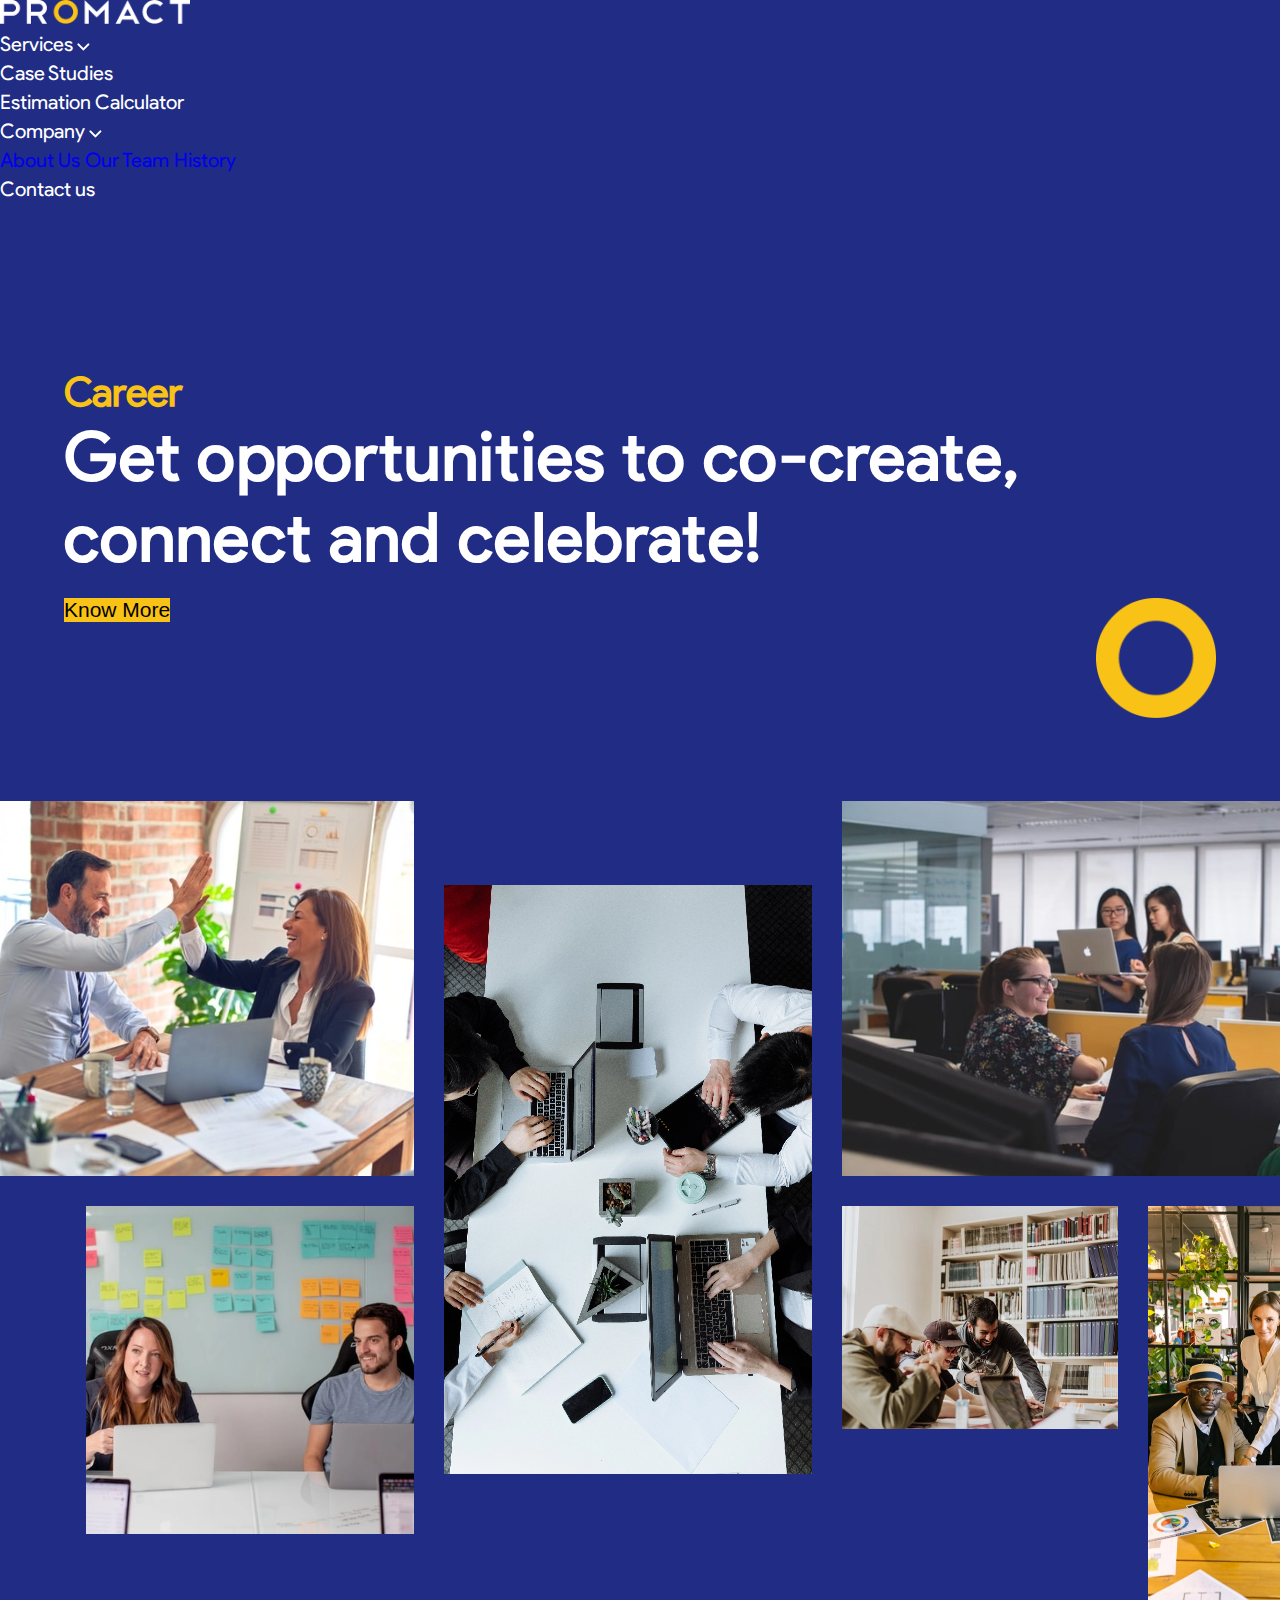
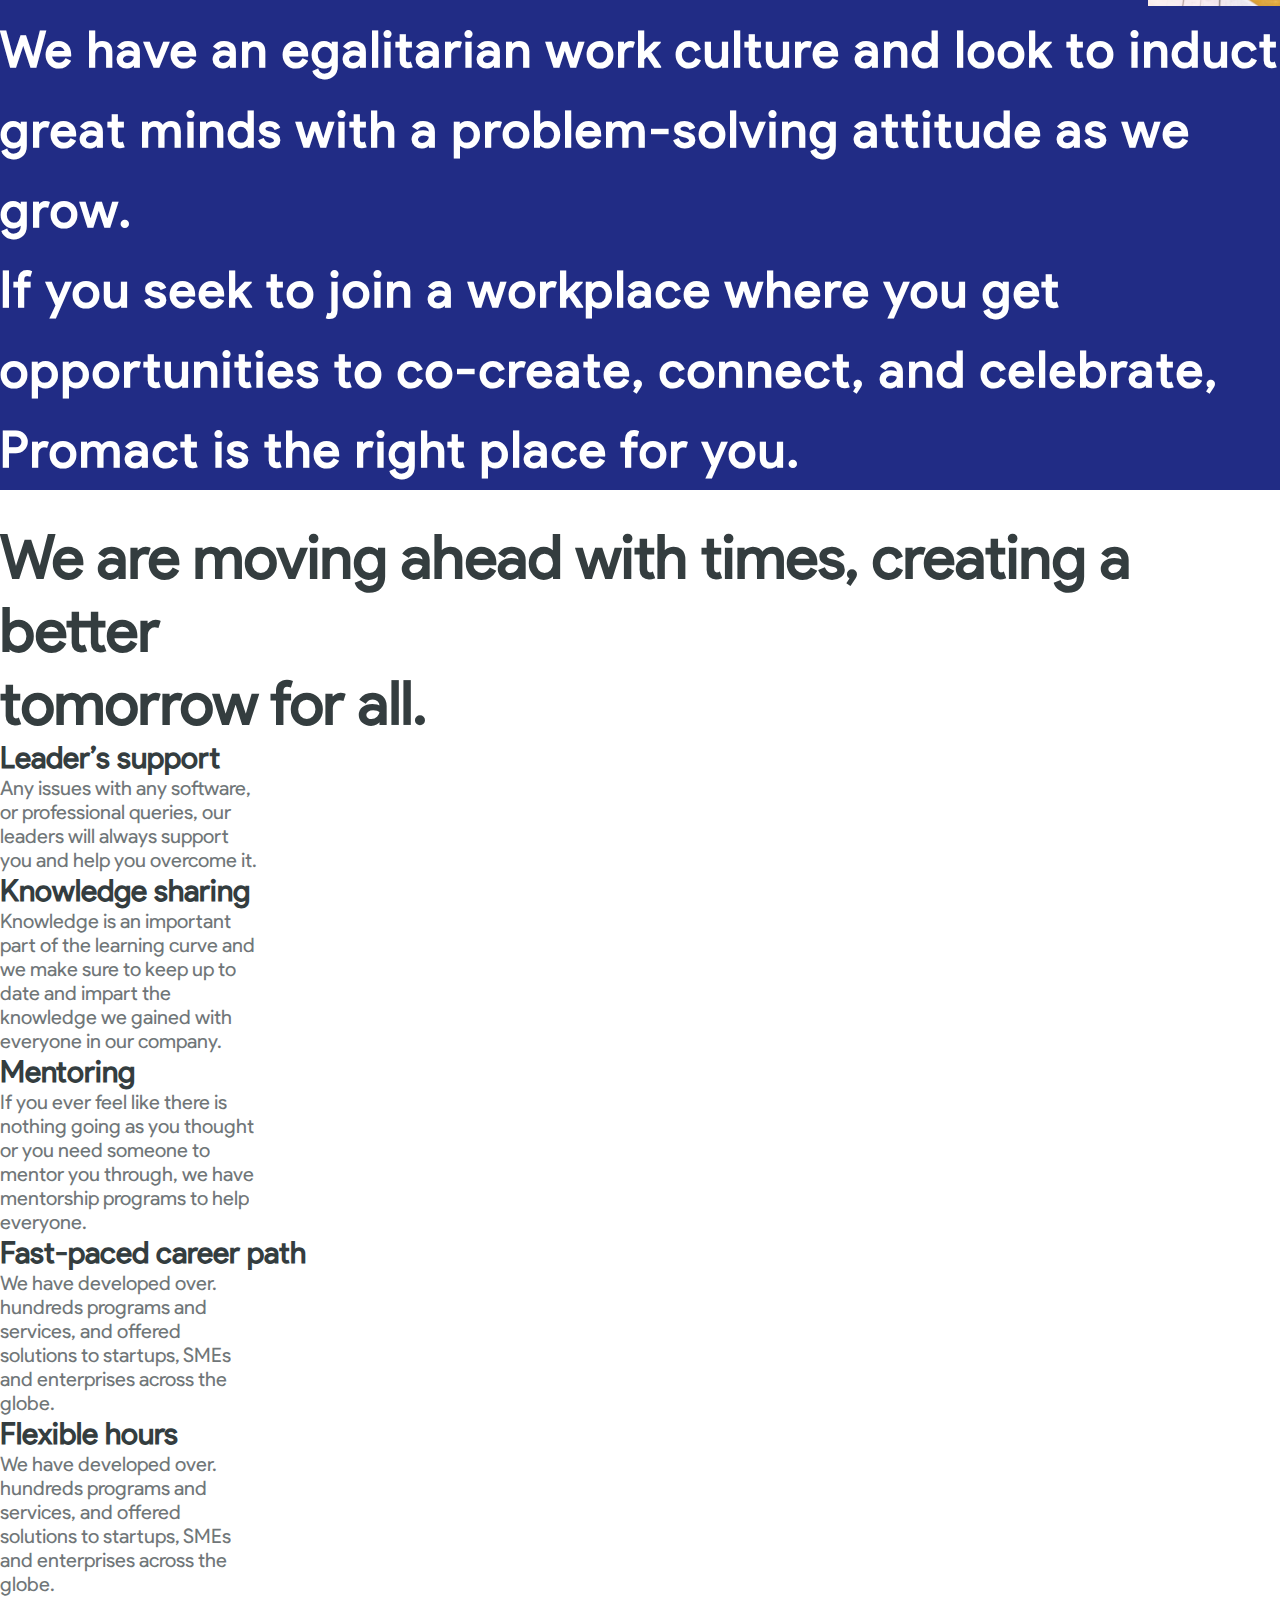
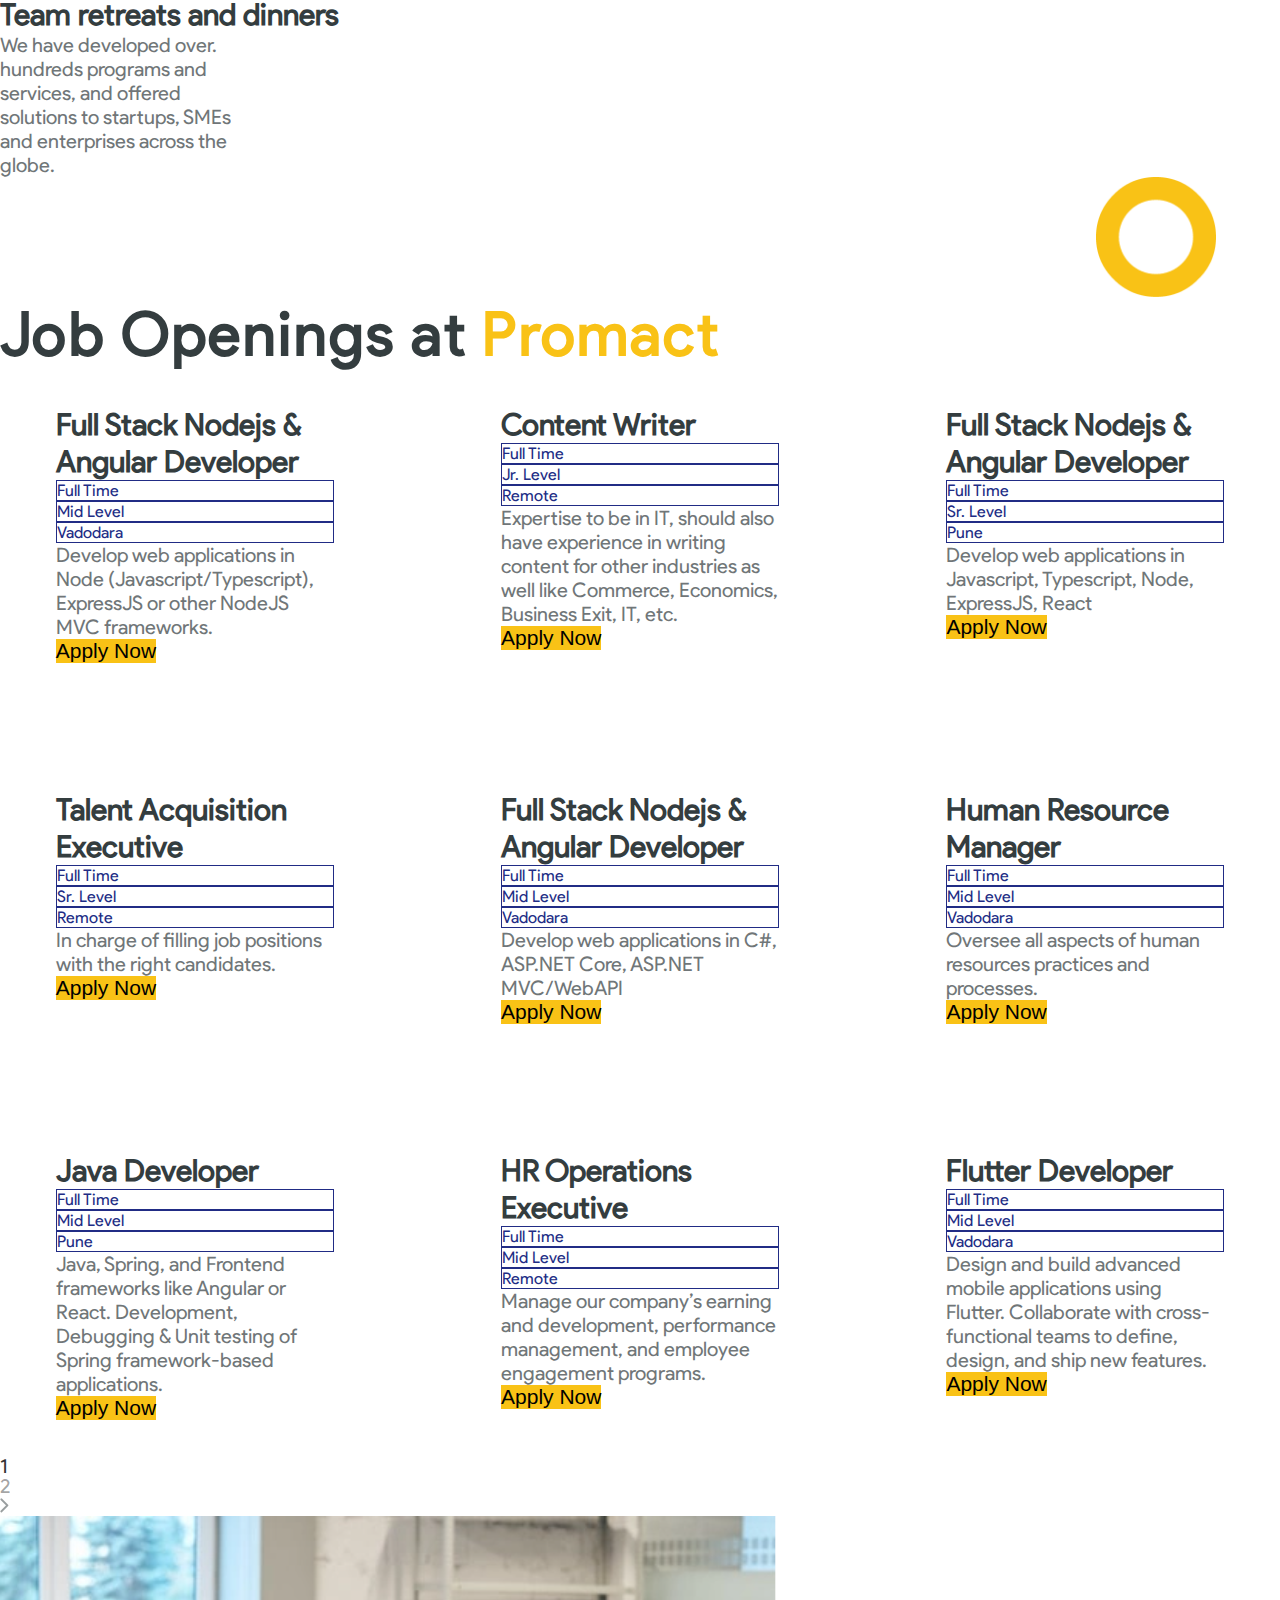
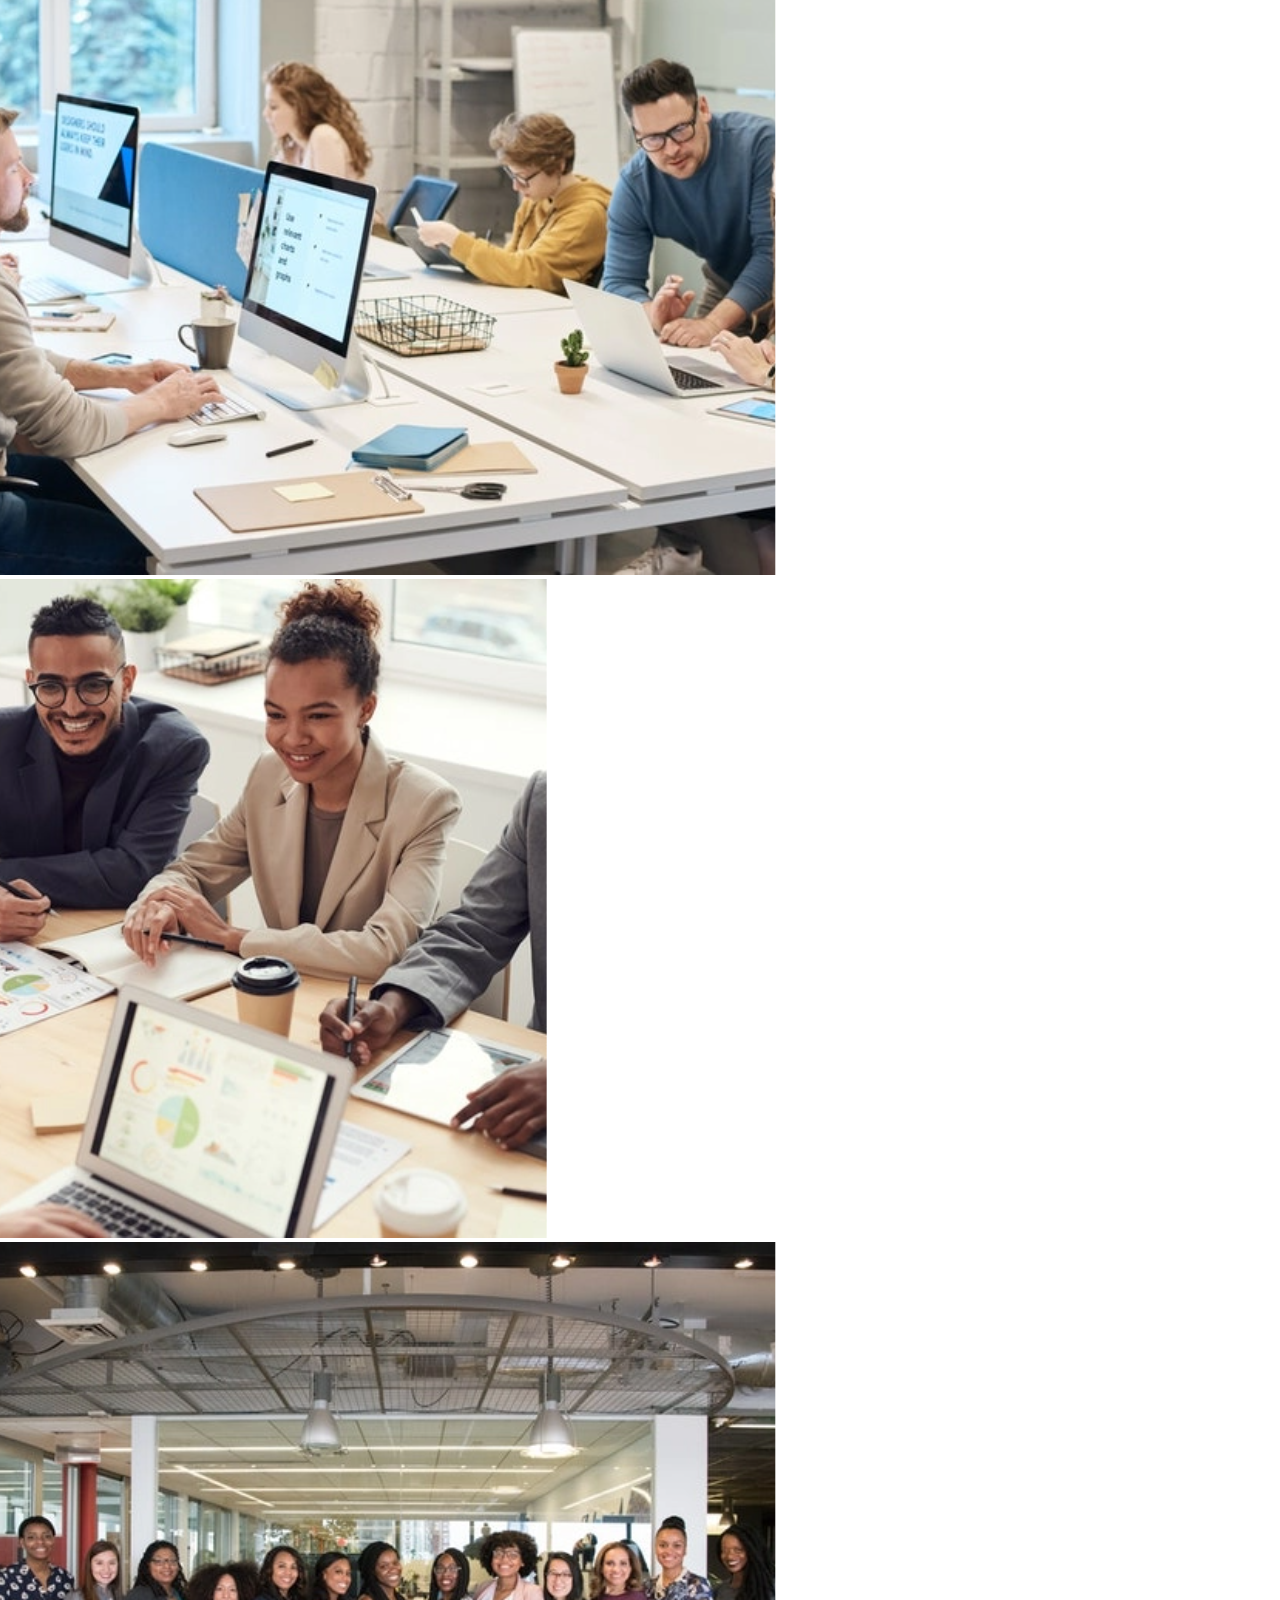
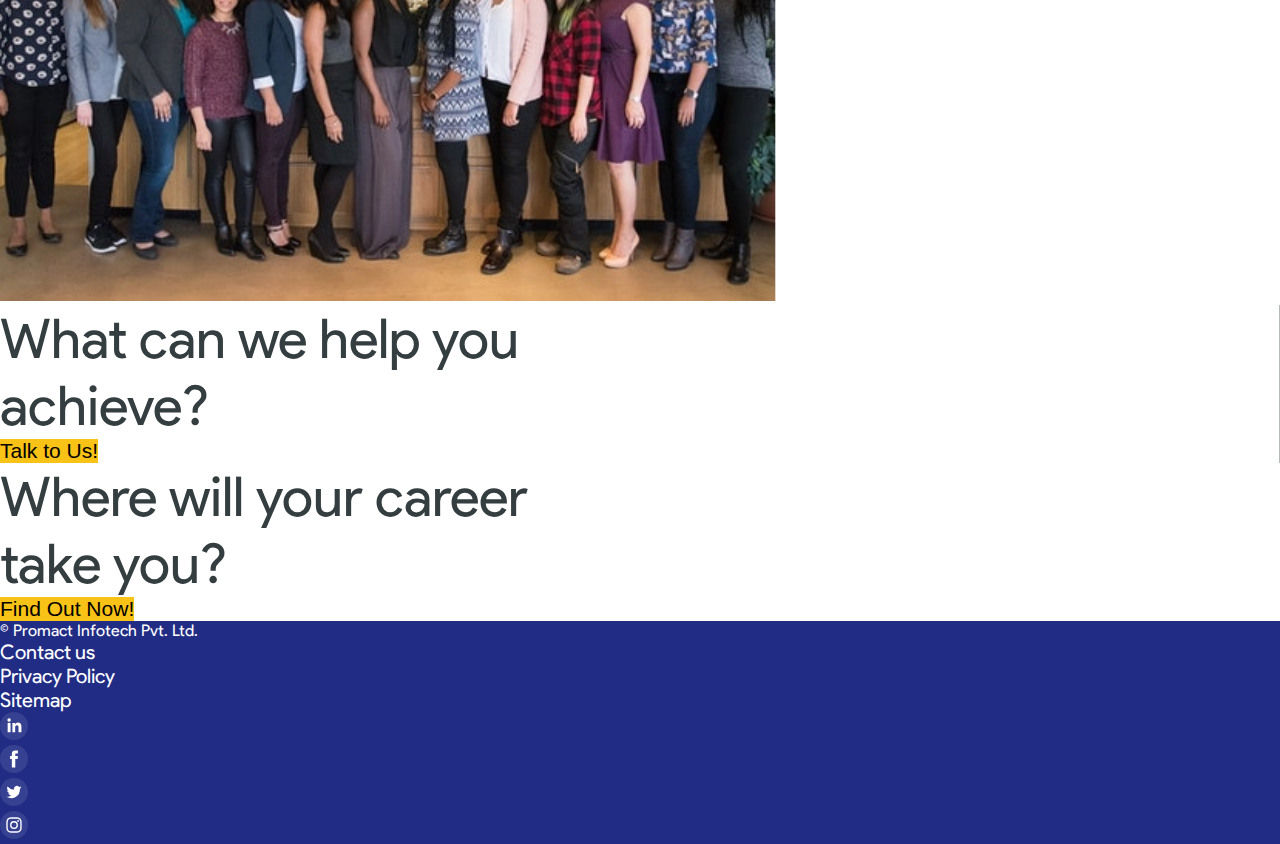
==== pages/career.html @ 47d68c3c "Redisigned With Bootstrap" ====
<!DOCTYPE html>
<html lang="en">
<head>
    <meta charset="UTF-8">
    <meta http-equiv="X-UA-Compatible" content="IE=edge">
    <meta name="viewport" content="width=device-width, initial-scale=1.0">
    <!-- Bootstrap CSS -->
    <link href="https://cdn.jsdelivr.net/npm/bootstrap@5.3.0-alpha1/dist/css/bootstrap.min.css" rel="stylesheet" integrity="sha384-GLhlTQ8iRABdZLl6O3oVMWSktQOp6b7In1Zl3/Jr59b6EGGoI1aFkw7cmDA6j6gD" crossorigin="anonymous">
    <link rel="stylesheet" href="../css/general.css">
    <link rel="stylesheet" href="../css/career.css">
    <link rel="stylesheet" href="../css/nav.css">
    <link rel="stylesheet" href="../css/spacer.css">
    <link rel="stylesheet" href="../css/circleBackgroundTransparent.css">
    <link rel="stylesheet" href="../css/footer.css">
    <title>Career</title>
</head>
<body>
    <!-- Hero Start --> 
    <div class="container-fluid container_header px-0 mx-0">
        <div class="container-fluid container_header_overlay px-0 mx-0">
            <!-- Nav start --> 
            <!-- Header Start --> 
            <header class="container-fluid px-xl-4 px-lg-2 position-relative">
                <nav class="navbar navbar-expand-xl navbar-dark">
                    <div class="container-fluid px-xl-5 px-lg-3 py-4 mx-xl-3 mx-lg-1 my-2">
                        <a class="navbar-brand" href="../index.html">
                            <img id="imgLogo" class="header_logo left px-2" src="../img/MainLogo/mainLogo.png">
                        </a>
                        <button class="navbar-toggler" type="button" data-toggle="collapse" data-target="#navbarNav" aria-controls="navbarNav" aria-expanded="false" aria-label="Toggle navigation">
                            <span class="navbar-toggler-icon"></span>
                        </button>
                        <div class="collapse navbar-collapse" id="navbarNav">
                            <ul class="navbar-nav mx-auto my-ul-class ml-auto">
                                <li class="nav-item dropdown position-relative">
                                    <a class="nav-link link-services" href="#" id="navbarDropdown-services">
                                        Services 
                                        <img id="imgDropDownServices" src="../img/Control/downArrowWhite.png">
                                    </a>                            
                                </li>
                                <li class="nav-item mx-xl-4 mx-lg-0 mx-md-0 mx-sm-0">
                                    <a class="nav-link" href="./case_study.html">Case Studies</a>
                                </li>
                                <li class="nav-item">
                                    <a class="nav-link" href="#">Estimation Calculator</a>
                                </li>
                            </ul>
                            <ul class="navbar-nav ml-auto px-xl-4 px-lg-0 px-md-0">
                                <li class="nav-item mx-xl-3 mx-lg-2 me-xl-4 me-lg-0 me-md-0 me-sm-2">
                                    <a class="nav-link link-company" href="#" id="navbarDropdown-company">
                                        Company 
                                        <img id="imgDropDownCompany" src="../img/Control/downArrowWhite.png">
                                    </a>
                                    <div class="dropdown-menu w-100" aria-labelledby="navbarDropdownCompany">
                                        <a class="dropdown-item" href="#">About Us</a>
                                        <a class="dropdown-item" href="#">Our Team</a>
                                        <a class="dropdown-item" href="#">History</a>
                                    </div>
                                </li>
                                <li>
                                    <a class="nav-link" href="./contact.html">Contact us</a>
                                </li>
                            </ul>
                        </div>
                    </div>
                </nav>
            </header>
            <!-- Header End --> 

            <!-- DropDown Services Start --> 
            <div class="dropdown-services container-fluid px-xl-3 px-lg-0 m-0 py-0 position-absolute" id="dropdown-services">
                <div class="row px-xl-5 px-lg-0">
                    <div class="col-12 col-md-3 py-4 px-md-5">
                        <h1 class="fs-3">Services</h1>
                        <p class="fs-5 mb-4">Accelerate your vision with technologies that are both agile and cutting-edge.</p>
                        <a class="fs-5" href="./services.html">View all Services</a>
                    </div>
                    <div class="col-12 col-md-4 py-4 px-md-5">
                        <ul class="list-unstyled">
                            <li class="mb-3">
                                <p class="px-4 fs-4 mb-lg-5 mb-md-2">Product Engineering</p>
                            </li>
                            <li class="mb-3">
                                <p class="px-4 fs-4 mb-lg-5 mb-md-2">Digital Commerce Solutions</p>
                            </li>
                            <li class="mb-3">
                                <p class="px-4 fs-4 mb-lg-5 mb-md-2">Application Managed Services</p>
                            </li>
                            <li class="mb-3">
                                <p class="px-4 fs-4 mb-lg-5 mb-md-2">Transformation &amp; Modernization</p>
                            </li>
                            <li class="mb-3">                        
                                <p class="px-4 fs-4 mb-lg-5 mb-md-2">Application Management &amp; Development</p>
                            </li>
                        </ul>
                    </div>
                    <div class="col-12 col-md-3 py-4 px-md-5">
                        <ul class="list-unstyled">
                            <li class="mb-3">
                                <p class="px-4 fs-4 mb-lg-5 mb-md-2">Agile</p>
                            </li>
                            <li class="mb-3">
                                <p class="px-4 fs-4 mb-lg-5 mb-md-2">DevOps</p>
                            </li>
                            <li class="mb-3">
                                <p class="px-4 fs-4 mb-lg-5 mb-md-2">API Management</p>
                            </li>
                            <li class="mb-3">
                                <p class="px-4 fs-4 mb-lg-5 mb-md-2">Mobility Solutions</p>
                            </li>
                            <li class="mb-3">
                                <p class="px-4 fs-4 mb-lg-5 mb-md-2">AI, Data &amp; Analytics</p>
                            </li>
                        </ul>
                    </div>
                    <div class="col-12 col-md-2 py-4 px-md-5">
                        <ul class="list-unstyled">
                            <li class="mb-3">
                                <p class="px-4 fs-4 mb-lg-5 mb-md-2">ERP</p>
                            </li>
                            <li class="mb-3">
                                <p class="px-4 fs-4 mb-lg-5 mb-md-2">CRM</p>
                            </li>
                            <li class="mb-3">
                                <p class="px-4 fs-4 mb-lg-5 mb-md-2">Cloud</p>
                            </li>
                            <li class="mb-3">
                                <p class="px-4 fs-4 mb-lg-5 mb-md-2">Design</p>
                            </li>
                        </ul>
                    </div>
                </div>
            </div>
            <!-- DropDown Services End --> 

            <!-- DropDown Company Start --> 
            <div class="dropdown-company container-fluid px-xl-3 px-lg-0 m-0 py-0 position-absolute" id="dropdown-company">
                <div class="row px-xl-5 px-lg-0">
                    <div class="col-12 col-md-3 py-4 px-md-5">
                        <ul class="list-unstyled">
                            <li>
                                <p class="px-2 fs-4 mb-lg-2 mb-md-2">About us</p>
                            </li>
                        </ul>
                        <p class="fs-5 mb-4">
                            Our belief is in providing solutions, with a great work environment. Discover more about us.
                        </p>
                        <a class="fs-5">About Us</a>
                    </div>
                    <div class="col-12 col-md-3 py-4 px-md-5">
                        <ul class="list-unstyled">
                            <li>
                                <p class="px-2 fs-4 mb-lg-2 mb-md-2">Careers</p>
                            </li>
                        </ul>
                        <p class="fs-5 mb-4">
                            Accelerate your career with us. Find about all the exciting opportunities you can get!
                        </p>
                        <a href="./career.html" class="fs-5">View Careers</a>
                    </div>
                    <div class="col-12 col-md-3 py-4 px-md-5">
                        <ul class="list-unstyled">
                            <li>
                                <p class="px-2 fs-4 mb-lg-2 mb-md-2">Life@Promact</p>
                            </li>
                        </ul>
                        <p class="fs-5 mb-4">
                            Apart from work, we also enjoy the life we have at Promact. Discover more with us.
                        </p>
                        <a class="fs-5">Check us out</a>
                    </div>
                    <div class="col-12 col-md-3 py-4 px-md-5">
                        <ul class="list-unstyled">
                            <li>
                                <p class="px-2 fs-4 mb-lg-2 mb-md-2">Partnership</p>
                            </li>
                        </ul>
                        <p class="fs-5 mb-4">
                            Partner with us and let us handle everything from scratch.
                        </p>
                        <a class="fs-5">Partner with us</a>
                    </div>
                </div>
            </div>
            <!-- DropDown Company End --> 
            <!-- Nav End --> 

            <!-- Hero Content Start --> 
            <div class="container_layout_content d-flex justify-content-center align-items-center pb-5">
                <div class="layout_content_text px-2">
                    <span>Career</span>
                    <h1 class="layout_text_h1 text-xxl pt-5">Get opportunities to co-create, connect and celebrate!</h1>
                    <!-- Container Circle Start -->
                    <div class="container-fluid container_small_circle background_circle">
                        <button class="btn btn-sm my-4 rounded-5 px-4 py-1">Know More</button>
                        <img src="../img/Bubble/BigCirclex2.png">
                    </div>
                    <!-- Container Circle End-->
                </div>
            </div>
        </div>
        <!-- Hero Content End --> 
    </div>
    <!-- Hero End --> 

    <!-- Section Colage IMG Start --> 
    <div class="container-fluid collage p-0 m-0">
        <img class="img-fluid w-100 p-0 m-0" src="../img/Gallery/Group 485.png">
    </div>
    <!-- Section Colage IMG End --> 

    <!-- Spacer Start-->
    <section class="container-fluid spacer p-5">
        <div class="row justify-content-center pt-5">
            <div class="col-10 pt-3 px-5">
                <h2 class="display-5 display-md-4">
                    We have an egalitarian work culture and look to induct <br> 
                    great minds with a problem-solving attitude as we grow. <br>
                    If you seek to join a workplace where you get <br>
                    opportunities to co-create, connect, and celebrate, <br>
                    Promact is the right place for you.
                </h2>
            </div>
        </div>
    </section>
    <!-- Spacer End-->

    <!-- Section Features Start -->
    <div class="container-fluid">
        <div class="row justify-content-center text-center">
            <div class="col-md-12 features-content p-lg-4 p-md-0 mt-5 text-center">
                <h1 class="mt-5">We are moving ahead with times, creating a better</h1>
                <h1 class="mb-5 pb-3">tomorrow for all.</h1>
                <section class="row justify-content-center text-lg-start text-md-start text-sm-center">
                    <article class="col-md-3 m-4">
                        <h2 class= "mb-4">Leader’s support</h2>
                        <p class= "m-0 p-0">Any issues with any software,</p>
                        <p class= "m-0 p-0">or professional queries, our</p>
                        <p class= "m-0 p-0">leaders will always support</p>
                        <p class= "m-0 p-0">you and help you overcome it.</p>
                    </article>
                    <article class="col-md-3 m-4">
                        <h2 class= "mb-4">Knowledge sharing</h2>
                        <p class= "m-0 p-0">Knowledge is an important</p>
                        <p class= "m-0 p-0">part of the learning curve and</p>
                        <p class= "m-0 p-0">we make sure to keep up to</p>
                        <p class= "m-0 p-0">date and impart the</p>
                        <p class= "m-0 p-0">knowledge we gained with</p>
                        <p class= "m-0 p-0">everyone in our company.</p>
                    </article>
                    <article class="col-md-3 m-4">
                        <h2 class= "mb-4">Mentoring</h2>
                        <p class= "m-0 p-0">If you ever feel like there is</p>
                        <p class= "m-0 p-0">nothing going as you thought</p>
                        <p class= "m-0 p-0">or you need someone to</p>
                        <p class= "m-0 p-0">mentor you through, we have</p>
                        <p class= "m-0 p-0">mentorship programs to help</p>
                        <p class= "m-0 p-0">everyone.</p>
                    </article>
                    <article class="col-md-3 m-4">
                        <h2 class= "mb-4">Fast-paced career path</h2>
                        <p class= "m-0 p-0">We have developed over.</p>
                        <p class= "m-0 p-0">hundreds programs and</p>
                        <p class= "m-0 p-0">services, and offered</p>
                        <p class= "m-0 p-0">solutions to startups, SMEs</p>
                        <p class= "m-0 p-0">and enterprises across the</p>
                        <p class= "m-0 p-0">globe.</p>
                    </article>
                    <article class="col-md-3 m-4">
                        <h2 class= "mb-4">Flexible hours</h2>
                        <p class=" m-0 p-0">We have developed over.</p>
                        <p class= "m-0 p-0">hundreds programs and</p>
                        <p class= "m-0 p-0">services, and offered</p>
                        <p class= "m-0 p-0">solutions to startups, SMEs</p>
                        <p class= "m-0 p-0">and enterprises across the</p>
                        <p class= "m-0 p-0">globe.</p>
                    </article>
                    <article class="col-md-3 m-4">
                        <h2 class= "mb-4">Team retreats and dinners</h2>
                        <p class= "m-0 p-0">We have developed over.</p>
                        <p class= "m-0 p-0">hundreds programs and</p>
                        <p class= "m-0 p-0">services, and offered</p>
                        <p class= "m-0 p-0">solutions to startups, SMEs</p>
                        <p class= "m-0 p-0">and enterprises across the</p>
                        <p class= "m-0 p-0">globe.</p>
                    </article>
                </section>
            </div>
        </div>
    </div>
    <!-- Section Features End -->

    <!-- Container Circle Start -->
    <div class="d-flex justify-content-center align-items-center pb-0 px-4">
        <div class="layout_content_text px-2">
            <div class="container-fluid container_small_circle background_circle">
                <img src="../img/Bubble/BigCirclex2.png">
            </div>
        </div>
    </div>

    <!-- Container Circle End -->

    <!-- Section Job Openings Start -->
    <div class="jobs-content continaer-fluid">
        <h1 class="mt-5 text-center">Job Openings at <span>Promact</span></h1>
        <section class="career_card section_card_jobs mt-3">
            <!-- Card Job -->  
            <article class="item_job article_job">
                <div class="card-content-job">
                    <div class="text-start">
                        <h2 class="mb-4">Full Stack Nodejs & Angular Developer</h2>
                        <ul class="d-flex justify-content-evenly mx-0 px-3 pb-3">
                            <li class="rounded-5 me-3 px-2 text-center">Full Time</li>
                            <li class="rounded-5 me-3 px-2 text-center">Mid Level</li>
                            <li class="rounded-5 me-3 px-2 text-center">Vadodara</li>
                        </ul>
                        <p>
                            Develop web applications in Node (Javascript/Typescript), ExpressJS or other NodeJS MVC frameworks.
                        </p>
                        <button class="btn btn-sm my-4 rounded-5 px-4">Apply Now</button>
                    </div>
                </div>
            </article>
            <!-- Card Job -->  
            <article class="item_job article_job">
                <div class="card-content-job">
                    <div class="text-start">
                        <h2 class="mb-4">Content Writer</h2>
                        <ul class="d-flex justify-content-evenly mx-0 px-3 pb-3">
                            <li class="rounded-5 me-3 px-2 text-center">Full Time</li>
                            <li class="rounded-5 me-3 px-2 text-center">Jr. Level</li>
                            <li class="rounded-5 me-3 px-2 text-center">Remote</li>
                        </ul>
                        <p>
                            Expertise to be in IT, should also have experience in writing content for other industries as well like Commerce, Economics, Business Exit, IT, etc.
                        </p>
                        <button class="btn btn-sm my-4 rounded-5 px-4">Apply Now</button>
                    </div>
                </div>
            </article>
            <!-- Card Job -->  
            <article class="item_job article_job">
                <div class="card-content-job">
                    <div class="text-start">
                        <h2 class="mb-4">Full Stack Nodejs & Angular Developer</h2>
                        <ul class="d-flex justify-content-evenly mx-0 px-3 pb-3">
                            <li class="rounded-5 me-3 px-2 text-center">Full Time</li>
                            <li class="rounded-5 me-3 px-2 text-center">Sr. Level</li>
                            <li class="rounded-5 me-3 px-2 text-center">Pune</li>
                        </ul>
                        <p>
                            Develop web applications in Javascript, Typescript, Node, ExpressJS, React
                        </p>
                        <button class="btn btn-sm my-4 rounded-5 px-4">Apply Now</button>
                    </div>
                </div>
            </article>
            <!-- Card Job -->  
            <article class="item_job article_job">
                <div class="card-content-job">
                    <div class="text-start">
                        <h2 class="mb-4">Talent Acquisition Executive</h2>
                        <ul class="d-flex justify-content-evenly mx-0 px-3 pb-3">
                            <li class="rounded-5 me-3 px-2 text-center">Full Time</li>
                            <li class="rounded-5 me-3 px-2 text-center">Sr. Level</li>
                            <li class="rounded-5 me-3 px-2 text-center">Remote</li>
                        </ul>
                        <p>
                            In charge of filling job positions with the right candidates.
                        </p>
                        <button class="btn btn-sm my-4 rounded-5 px-4">Apply Now</button>
                    </div>
                </div>
            </article>
            <!-- Card Job -->  
            <article class="item_job article_job">
                <div class="card-content-job">
                    <div class="text-start">
                        <h2 class="mb-4">Full Stack Nodejs & Angular Developer</h2>
                        <ul class="d-flex justify-content-evenly mx-0 px-3 pb-3">
                            <li class="rounded-5 me-3 px-2 text-center">Full Time</li>
                            <li class="rounded-5 me-3 px-2 text-center">Mid Level</li>
                            <li class="rounded-5 me-3 px-2 text-center">Vadodara</li>
                        </ul>
                        <p>
                            Develop web applications in C#, ASP.NET Core, ASP.NET MVC/WebAPI
                        </p>
                        <button class="btn btn-sm my-4 rounded-5 px-4">Apply Now</button>
                    </div>
                </div>
            </article>
            <!-- Card Job -->  
            <article class="item_job article_job">
                <div class="card-content-job">
                    <div class="text-start">
                        <h2 class="mb-4">Human Resource Manager</h2>
                        <ul class="d-flex justify-content-evenly mx-0 px-3 pb-3">
                            <li class="rounded-5 me-3 px-2 text-center">Full Time</li>
                            <li class="rounded-5 me-3 px-2 text-center">Mid Level</li>
                            <li class="rounded-5 me-3 px-2 text-center">Vadodara</li>
                        </ul>
                        <p>
                            Oversee all aspects of human resources practices and processes.
                        </p>
                        <button class="btn btn-sm my-4 rounded-5 px-4">Apply Now</button>
                    </div>
                </div>
            </article>
            <!-- Card Job -->  
            <article class="item_job article_job">
                <div class="card-content-job">
                    <div class="text-start ">
                        <h2 class="mb-4">Java Developer</h2>
                        <ul class="d-flex justify-content-evenly mx-0 px-3 pb-3">
                            <li class="rounded-5 me-3 px-2 text-center">Full Time</li>
                            <li class="rounded-5 me-3 px-2 text-center">Mid Level</li>
                            <li class="rounded-5 me-3 px-2 text-center">Pune</li>
                        </ul>
                        <p>
                            Java, Spring, and Frontend frameworks like Angular or React. Development, Debugging & Unit testing of Spring framework-based applications.
                        </p>
                        <button class="btn btn-sm my-4 rounded-5 px-4">Apply Now</button>
                    </div>
                </div>
            </article>
            <!-- Card Job -->  
            <article class="item_job article_job">
                <div class="card-content-job">
                    <div class="text-start ">
                        <h2 class="mb-4">HR Operations Executive</h2>
                        <ul class="d-flex justify-content-evenly mx-0 px-3 pb-3">
                            <li class="rounded-5 me-3 px-2 text-center">Full Time</li>
                            <li class="rounded-5 me-3 px-2 text-center">Mid Level</li>
                            <li class="rounded-5 me-3 px-2 text-center">Remote</li>
                        </ul>
                        <p>
                            Manage our company’s earning and development, performance management, and employee engagement programs.
                        </p>
                        <button class="btn btn-sm my-4 rounded-5 px-4">Apply Now</button>
                    </div>
                </div>
            </article>
            <!-- Card Job -->  
            <article class="item_job article_job">
                <div class="card-content-job">
                    <div class="text-start">
                        <h2 class="mb-4">Flutter Developer</h2>
                        <ul class="d-flex justify-content-evenly mx-0 px-3 pb-3">
                            <li class="rounded-5 me-3 px-2 text-center">Full Time</li>
                            <li class="rounded-5 me-3 px-2 text-center">Mid Level</li>
                            <li class="rounded-5 me-3 px-2 text-center">Vadodara</li>
                        </ul>
                        <p>
                            Design and build advanced mobile applications using Flutter. Collaborate with cross-functional teams to define, design, and ship new features.
                        </p>
                        <button class="btn btn-sm my-4 rounded-5 px-4">Apply Now</button>
                    </div>
                </div>
            </article>
        </section>

        <!-- Container Next Page -->
        <div class="nextPage container text-center me-5 pe-5">
            <div class="row me-5 pe-5">
                <div class="col-auto me-auto"></div>
                <div class="nextPage-active col-auto">1</div>
                <div class="col-auto">2</div>
                <div class="col-auto pe-5"><img src="../img/nextIcon.png"></div>
            </div>
        </div>
    </div>
    <!-- Section Job Openings End -->

    <!-- Section Imgs Start -->
    <section class="container-fluid w-100 d-flex py-5 mt-5 mx-0 px-0">
        <img class="img-fluid me-4" src="../img/Gallery/pexels-fauxels-3184357.png">
        <img class="img-fluid me-4" src="../img/Gallery/pexels-fauxels-3184338.png">
        <img class="img-fluid me-4" src="../img/Gallery/pexels-christina-morillo-1181438.png">
    </section>
    <!-- Section Imgs End -->

    <!-- ------- Section Footer Start ---------- -->
    <section class="feature-section pt-80 text-center p-lg-5 p-md-3 p-sm-3">
        <div class="container py-5 mx-1 mx-auto">
        <div class="row justify-content-center px-lg-5 p-sm-0 my-lg-5 m-sm-0">

            <div class="col-lg-6 col-sm-12 content-feature px-5 p-sm-0 my-lg-5 my-sm-0 pe-lg-5 pe-md-0">
                <div class="p-lg-0 p-sm-0 px-5">
                    <h2>What can we help you</h2>
                    <h2>achieve?</h2>
                    <button class="btn btn-sm my-3 rounded-5 px-5 py-lg-2 py-md-0 py-sm-2">Talk to Us!</button>
                </div>
            </div>
            <div class="col-lg-6 col-sm-12 px-5 my-5 p-sm-0 ps-lg-5 ps-md-0">
                <div class="p-lg-0 p-sm-0">
                    <h2>Where will your career</h2>
                    <h2>take you?</h2>
                    <button class="btn btn-sm my-3 rounded-5 px-5 py-lg-2 py-md-0 py-sm-2">Find Out Now!</button>
                </div>
            </div>
        </div>
        </div>
    </section>
    <footer class="container-fluid px-lg-5 px-md-0 px-sm-0 text-sm-center">
        <div class="container-fluid px-lg-5 px-md-0 px-sm-0">
            <div class="row justify-content-center align-items-center pt-4 pb-2 me-lg-4 me-md-0 me-sm-0 px-lg-1 px-md-0 px-sm-0">
                <div class="col-lg-3 col-md-12 col-sm-12 text-lg-start text-md-center text-sm-center text-center">
                    <p>© Promact Infotech Pvt. Ltd.</p>
                </div>
                <div class="col-lg-9 d-lg-flex d-md-block d-sm-block justify-content-end col-md-12 col-sm-12 text-lg-end text-md-center text-sm-center text-center">
                    <ul class="list-inline pe-lg-5 pe-md-0 pe-sm-0">
                        <li class="list-inline-item ms-md-0 ms-sm-0"><a href="#">Contact us</a></li>
                        <li class="list-inline-item ms-lg-4 ms-md-0 ms-sm-0"><a href="#">Privacy Policy</a></li>
                        <li class="list-inline-item ms-lg-4 ms-md-0 ms-sm-0"><a href="#">Sitemap</a></li>
                    </ul>
                    <ul class="list-inline">
                        <li class="list-inline-item ms-lg-0">
                            <a href="#">
                                <img src="../img/Group 315.svg">
                            </a>
                        </li>
                        <li class="list-inline-item ms-lg-2 ms-md-0 ms-sm-0">
                            <a href="#">
                                <img src="../img/Group 316.svg">
                            </a>
                        </li>
                        <li class="list-inline-item ms-lg-2 ms-md-0 ms-sm-0">
                            <a href="#">
                            <img src="../img/Group 312.svg">
                            </a>
                        </li>
                        <li class="list-inline-item ms-lg-2 ms-md-0 ms-sm-0">
                            <a href="#">
                                <img src="../img/Group 318.svg">
                            </a>
                        </li>
                    </ul>
                </div>
            </div>
        </div>
    </footer>
    <!-- ------- Section Footer End ---------- -->

    <!-- Js Bootstrap -->
    <script src="https://code.jquery.com/jquery-3.5.1.slim.min.js"></script>
    <script src="https://cdn.jsdelivr.net/npm/@popperjs/core@2.9.1/dist/umd/popper.min.js"></script>
    <script src="https://stackpath.bootstrapcdn.com/bootstrap/4.5.2/js/bootstrap.min.js"></script>

    <!-- JS DropDown Company -->
    <script src="../js/dropDownNav.js"></script>
</body>
</html>
---- css/general.css ----
@font-face {
    font-family: "Product Sans Lighter";
    src: url('../font/product-sans/Product\ Sans\ Regular.ttf') format("truetype");
}

@font-face {
    font-family: "Product Sans Bold";
    src: url('../font/product-sans/Product\ Sans\ Bold.ttf') format("truetype");
}

body{
    width: 100%;
    overflow-x: hidden;
    font-family: 'Product Sans Lighter';
    background-color: var(--white-color);
}

/* Variable Define */
:root{
    --primary-color:#F9C216;
    --white-color: #FFFFFF;
    --text-color: #343D3F;
    --spacer-color: #212C85;
}

*{
    padding: 0%;
    margin: 0%;
    box-sizing: border-box;
}

button{
    background-color: var(--primary-color)!important;
	border: none;
    font-size: 21px!important;
}

button:hover {
	transform: scale(1.1);
}

a{
    text-decoration: none;
}

span{
    color: var(--primary-color);
}
---- css/career.css ----
@font-face {
    font-family: "Product Sans Lighter";
    src: url('../font/product-sans/Product\ Sans\ Regular.ttf') format("truetype");
}

@font-face {
    font-family: "Product Sans Bold";
    src: url('../font/product-sans/Product\ Sans\ Bold.ttf') format("truetype");
}

body{
    width: 100%;
    overflow-x: hidden;
    font-family: 'Product Sans Lighter';
    background-color: var(--white-color);
}

/* Variable Define */
:root{
    --primary-color:#F9C216;
    --white-color: #FFFFFF;
    --text-color: #343D3F;
    --spacer-color: #212C85;
}


/*******Hero Start*****/
.container_header{
    width: 100%;
    height: 89vh;
    background-color: var(--spacer-color);
}

.container_header_overlay {
    width: 100%;
    height: 85%;
}

.container_layout_content {
    width: 100%;
    height: 100%;
    display: flex;
    flex-direction: column;
    align-items: start;
}

.layout_content_text {
    margin: auto;
    width: 90%;
    height: auto;
}

.layout_content_text span{
    color: var(--primary-color);
    font-size: 40px;
    font-weight: bold;
}

.layout_text_h1 {
    color: var(--white-color);
    font-size: 5.2083333333vw;
    letter-spacing: 0.1041666667vw;
    font-weight: bold;
    margin-bottom: 20px;
}

.layout_text_h3 {
    color: var(--white-color);
    font-size: 1.5625vw;
    text-align: left;
    font-weight: lighter;
    padding-bottom: 0.5208333333vw;
    opacity: 1;
}

@media (max-width: 1000px) {
    .layout_text_h1{
        font-size:  45px;
    }
    .layout_content_text span{
        font-size: 30px;
    }
    .container_header{
        height: auto;
    }
}
/*******Hero End*****/

/*******Hero Collage IMG Start*****/
.collage{
    background-color: var(--spacer-color);
}

/*******Hero Collage IMG End*****/

/******* Section Features Start *****/
.features-content{
    min-height: 100vh;
}

.features-content h1{
    font-size: 60px;
    color: var(--text-color);
    opacity: 1;
}

.features-content h2{
    font-size: 30px;
    color: var(--text-color);
    font-weight: bold;
    opacity: 1;
}
.features-content p{
    font-size: 20px;
    color: var(--text-color);
    opacity: 0.7;
}

@media (max-width: 1000px) {
    .features-content h1{
        font-size:  45px;
    }
}
/******* Section Features End *****/

/******* Section Job Openings Start *****/
.jobs-content h1{
    font-size: 60px;
    opacity: 1;
    color: var(--text-color);
    letter-spacing: 2.4px;
}

.jobs-content h2{
    font-size: 30px;
    opacity: 1;
    color: var(--text-color);
    font-weight: bold;
}

.jobs-content p{
    font-size: 20px;
    opacity: 0.7;
    color: var(--text-color);
}

.jobs-content li{
    min-width: 100px;
    list-style: none;
    font-size: 16px;
    color: var(--spacer-color);
    border: 1px solid var(--spacer-color);
}

.jobs-content article{
    border: 0.5px solid transparent;
    border-radius: 10px;
    transition: border 0.3s ease-in-out;
}

.jobs-content article:hover{
    border-color: #343d3f2a;
}

.career_card {
    width: 100%;
    margin: 0 auto;
    padding: 0;
    max-width: 1500px;
    min-height: 70vh;
    display: flex;
    align-items: start;
    justify-content: space-evenly;
    gap: 3.5em;
    flex-wrap: wrap;
}

.item_job {
    flex-basis: 300px;
    max-width: 450px;
    flex-grow: 1;
}

.card-content-job_features {
    width: 70%;
    height: 250px;
    margin: 0 auto;
    text-align: start;
}

.card-content-job {
    width: 80%;
    margin: 0 auto;
}

.career_section_card_jobs {
    width: 100%;
    margin: 0 auto;
    max-width: 1200px;
    min-height: 80vh;
    display: flex;
    align-items: start;
    justify-content: space-evenly;
    gap: 3.5em;
    flex-wrap: wrap;
    padding: 50px 0;
}

.article_job {
    padding: 15px 0 15px 0;
    margin: 20px;
    border: 0.5px solid rgba(52, 61, 63, 0);
}

.article_job:hover {
    border: 0.5px solid rgba(52, 61, 63, 0.2470588235);
    border-radius: 10px;
    transition: border 0.3s ease-in-out;
}

.nextPage{
    line-height: 20px;
    font-size: 20px;
    color: #33333374;
}

.nextPage-active{
    color:#333333;
}

@media (max-width: 850px) {
    .jobs-content h1{
        font-size: 45px;
    }
}

@media (max-width: 500px) {
    .jobs-content li{
        min-width: 90px
    }
}
/******* Section Job Openings End *****/
---- css/nav.css ----
@font-face {
    font-family: "Product Sans Lighter";
    src: url('../font/product-sans/Product\ Sans\ Regular.ttf') format("truetype");
}

@font-face {
    font-family: "Product Sans Bold";
    src: url('../font/product-sans/Product\ Sans\ Bold.ttf') format("truetype");
}

/* Variable Define */
:root{
    --primary-color:#F9C216;
    --white-color: #FFFFFF;
    --text-color: #343D3F;
    --spacer-color: #212C85;
}

body{
    width: 100%;
    overflow-x: hidden;
    font-family: 'Product Sans Lighter';
    background-color: indianred;
}

/*******Header Navigator Start*****/
a:hover{
    color: var(--white-color);
}
.navbar-nav li{
	font-size: 24px;
	list-style: none;
	color: var(--white-color);
	z-index: 20;
    opacity: 1;
}

.nav-item{
	font-size: 24px;
	list-style: none;
	color: var(--white-color);
	z-index: 20;
    opacity: 1;
}

.nav-item:hover{
	font-weight: bolder;
    color: var(--white-color);
	transform: scaleX(1.1);
}

nav li:hover{
	font-weight: bolder;
	transform: scaleX(1.1);
    color: var(--white-color);
}

.nav-link{
	font-size: 24px;
	list-style: none;
	color: var(--white-color);
	z-index: 20;
    opacity: 1;
}

.my-ul-class {
    padding-left: 200px;
}

.dropdown-toggle-no-caret::after {
    display: none;
}

.navbar-toggler{
    background-color: transparent!important;
}

@media (max-width:1600px) {
    .navbar-nav li a{
        font-size: 20px;
    }
    .header_logo{
        width: 190px;
    }
}

@media (max-width:1544px) {
    .my-ul-class {
        padding-left: 100px;
    }
}

@media (max-width:1443px) {
    .my-ul-class {
        padding-left: 50px;
    }
}

@media (max-width:1394px) {
    .my-ul-class {
        padding-left: 0px;
        color: var(--white-color);
    }
}

@media (max-width:1345px) {
    nav li {
        font-size: 20px;
    }
}

@media (max-width: 1200px) {
    .navbar-nav li:hover{
        transform: scaleX(1);
    }

    .navbar-nav li a:hover{
        transform: scaleX(1);
    }
}

/*******DropDown Services Start*****/

.dropdown-services{
    min-height: 50vh;
    background-color: var(--white-color);
    left: 0%;
}

.dropdown-services h1{
    font-size: 30px;
    color: var(--text-color);
    opacity: 1;
}

.dropdown-services p{
    font-size: 20px;
    color: var(--text-color);
    opacity: 0.7;
}

.dropdown-services a{
    font-size: 18px;
    color: var(--text-color);
    opacity: 0.7;
    text-decoration: none;
    text-decoration-line: underline;
    text-decoration-color: transparent;
    text-decoration-thickness: 1.5px;
    text-underline-offset: 5px;
    transition: text-decoration-color 0.3s ease-in-out;
}

.dropdown-services a:hover {
    text-decoration-color: var(--primary-color);
}

.dropdown-services li p{
    font-size: 24px;
    color: var(--text-color);
    opacity: 1;
}

.dropdown-services li{
    font-size: 24px;
    color: var(--text-color);
    opacity: 1;
    list-style: none;
    background-image: url('../img/listDropDown.svg');
    background-repeat: no-repeat;
    background-size: auto;
    background-position: left;
    transition: background-image 0.2s ease;
}

.dropdown-services li:hover {
    background-image: url('../img/Bubble/MidBubble.png');
}

#dropdown-services{
    display: none;
}

.link-services:hover{
    font-weight: bold!important;
}

@media (max-width: 1366px) {
    .dropdown-services li p{
        font-size: 20px;
    }
}
/*******DropDown Services End*****/

/*******DropDown Company Start*****/
.dropdown-company{
    min-height: 30vh;
    background-color: var(--white-color);
}

.dropdown-company h1{
    font-size: 30px;
    color: var(--text-color);
    opacity: 1;
}

.dropdown-companys p{
    font-size: 20px;
    color: var(--text-color);
    opacity: 0.7;
}

.dropdown-company a{
    font-size: 18px;
    color: var(--text-color);
    opacity: 0.7;
    text-decoration: none;
    text-decoration-line: underline;
    text-decoration-color: transparent;
    text-decoration-thickness: 1.5px;
    text-underline-offset: 5px;
    transition: text-decoration-color 0.3s ease-in-out;
}

.dropdown-company a:hover {
    text-decoration-color: var(--primary-color);
}

.dropdown-company li p{
    font-size: 30px;
    color: var(--text-color);
    opacity: 1;
}

.dropdown-company p{
    font-size: 20px;
    color: var(--text-color);
    opacity: 0.7;
}

.dropdown-company li{
    font-size: 24px;
    color: var(--text-color);
    opacity: 1;
    list-style: none;
    background-image: url('../img/listDropDown.svg');
    background-repeat: no-repeat;
    background-size: auto;
    background-position: left top;
    transition: background-image 0.2s ease;
}

.dropdown-company li:hover {
    background-image: url('../img/Bubble/MidBubble.png');
}

#dropdown-company{
    display: none;
}

.link-company:hover{
    font-weight: bold!important;
}

@media (max-width: 1366px) {
    .dropdown-company li p{
        font-size: 20px;
    }
}
/*******DropDown Company End*****/

/*******Header Navigator End*****/
---- css/spacer.css ----
@font-face {
    font-family: "Product Sans Lighter";
    src: url('../font/product-sans/Product\ Sans\ Regular.ttf') format("truetype");
}

@font-face {
    font-family: "Product Sans Bold";
    src: url('../font/product-sans/Product\ Sans\ Bold.ttf') format("truetype");
}

body{
    width: 100%;
    overflow-x: hidden;
    font-family: 'Product Sans Lighter';
    background-color: var(--white-color);
}

/*--------- Spacer Start ---------*/
.spacer{
    background-color: var(--spacer-color);
}

span{
    color: var(--primary-color);
}

.spacer h2{
    color:var(--white-color);
    letter-spacing: 2px;
    opacity: 1;
    margin-bottom: 30px;
    line-height: 80px;
    font-size: 50px;
}
/*--------- Spacer End ---------*/
---- css/circleBackgroundTransparent.css ----
/******* Circle Background Transparent Start*****/
.background_circle {
    background: transparent;
  }
  
  .container_small_circle {
    height: 120px;
    width: 100%;
  }

  .container_big_circle {
    height: 160px;
    width: 100%;
  }
  
  .background_circle img {
    float: right;
    width: auto;
    height: 100%;
  }
  

  @media (max-width: 1000px) {
    .background_circle img{
      display: none;
    }
  }

/******* Circle Background Transparent End*****/
---- css/footer.css ----
@font-face {
    font-family: "Product Sans Lighter";
    src: url('../font/product-sans/Product\ Sans\ Regular.ttf') format("truetype");
}

@font-face {
    font-family: "Product Sans Bold";
    src: url('../font/product-sans/Product\ Sans\ Bold.ttf') format("truetype");
}

body{
    width: 100%;
    overflow-x: hidden;
    font-family: 'Product Sans Lighter';
    background-color: var(--white-color);
}

/* Variable Define */
:root{
    --primary-color:#F9C216;
    --white-color: #FFFFFF;
    --text-color: #343D3F;
    --spacer-color: #212C85;
}

/******* Features Start *****/
.content-feature{
    border-right:1px solid #343d3f5c;
}

.feature-section h2{
    font-size: 55px;
    color: var(--text-color);
    opacity: 1;
    font-weight: lighter;
}

.feature-section button{
    font-size: 20px;
    opacity: 1;
}

@media (max-width: 991px) {
    .content-feature{
        border-right:none;
    }
}

@media (max-width: 576px) {
    .feature-section h2{
        font-size: 35px;
    }
}

 /******* Features End *****/


  /******* Footer Start *****/
footer{
    background-color: var(--spacer-color);
    color: var(--white-color);
}

footer a{
    font-size: 20px;
    color: var(--white-color);
    font-weight: lighter;
}

footer p{
    font-size: 16px;
    color: var(--white-color);
    font-weight: lighter;
}

@media (max-width: 1100px) {
    footer a{
        font-size: 18px;
    }
    
footer p{
    font-size: 14px;
}
}

 /******* Footer End *****/
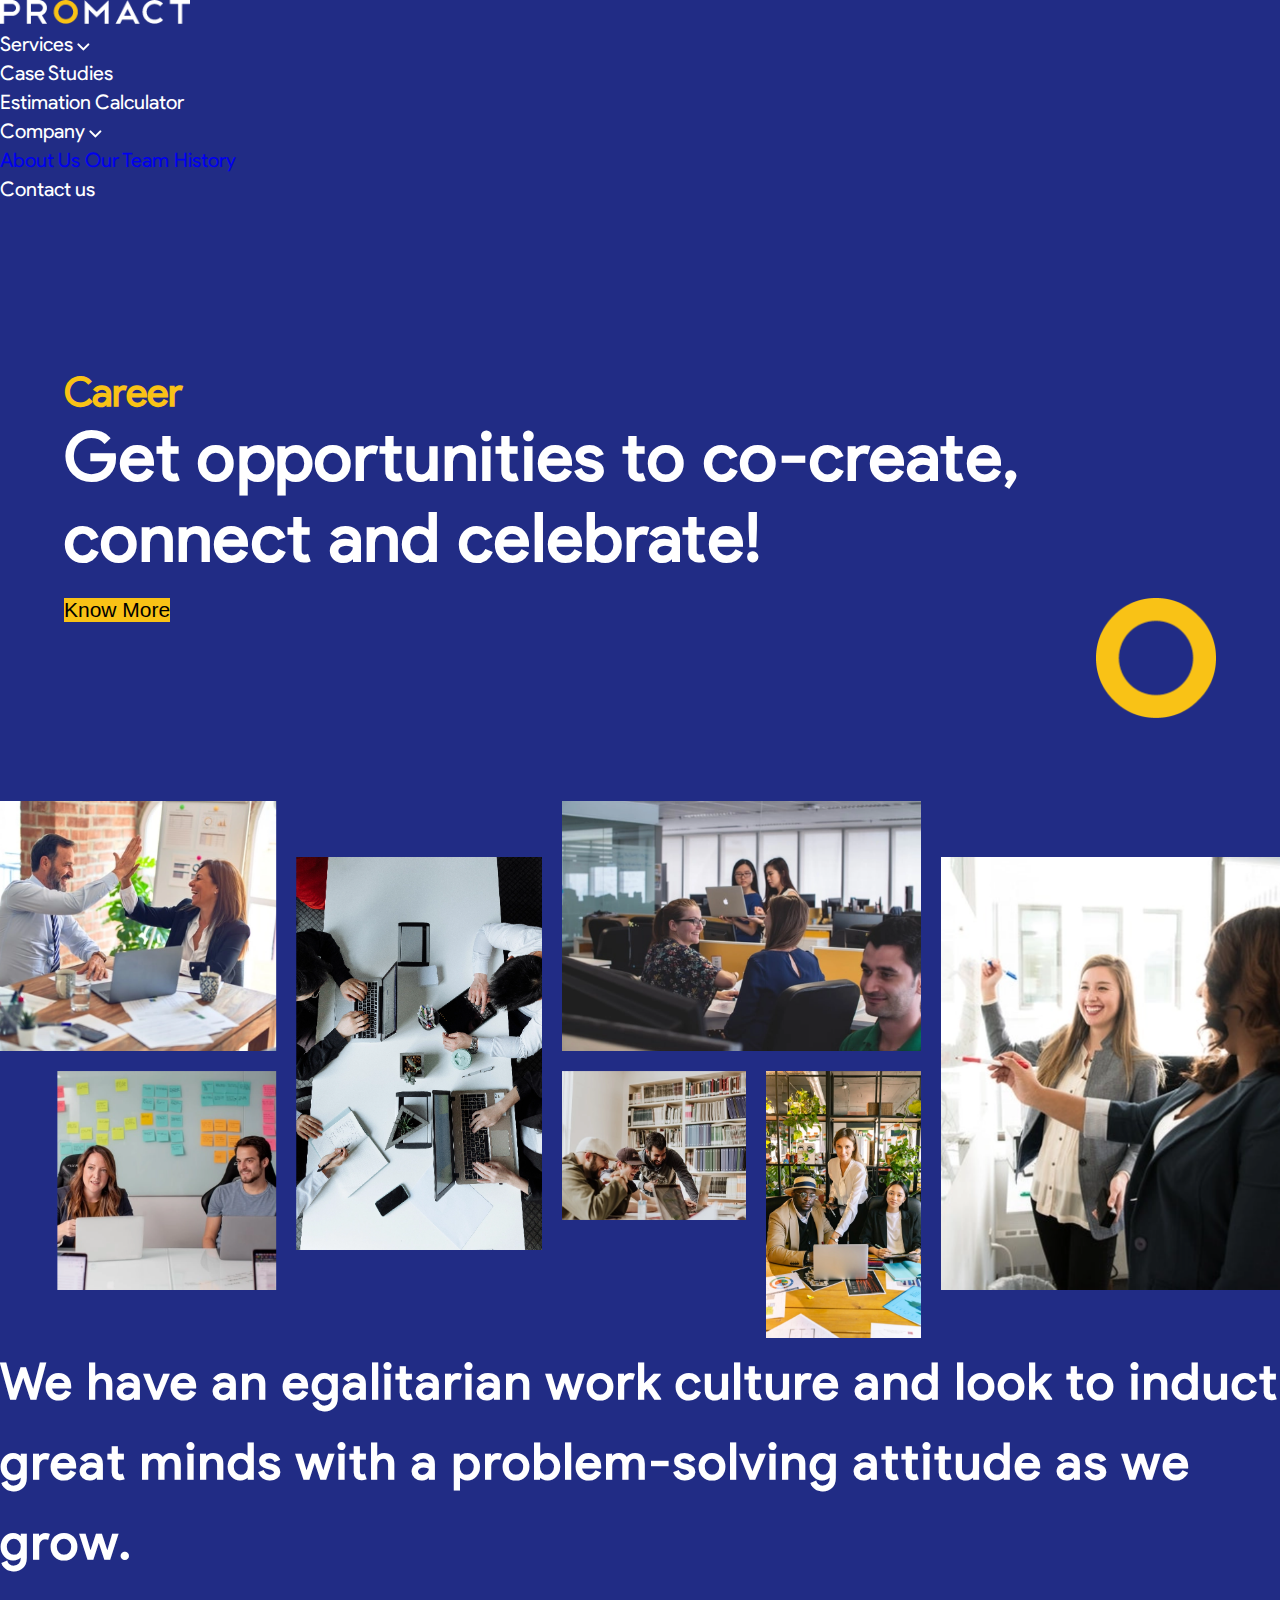
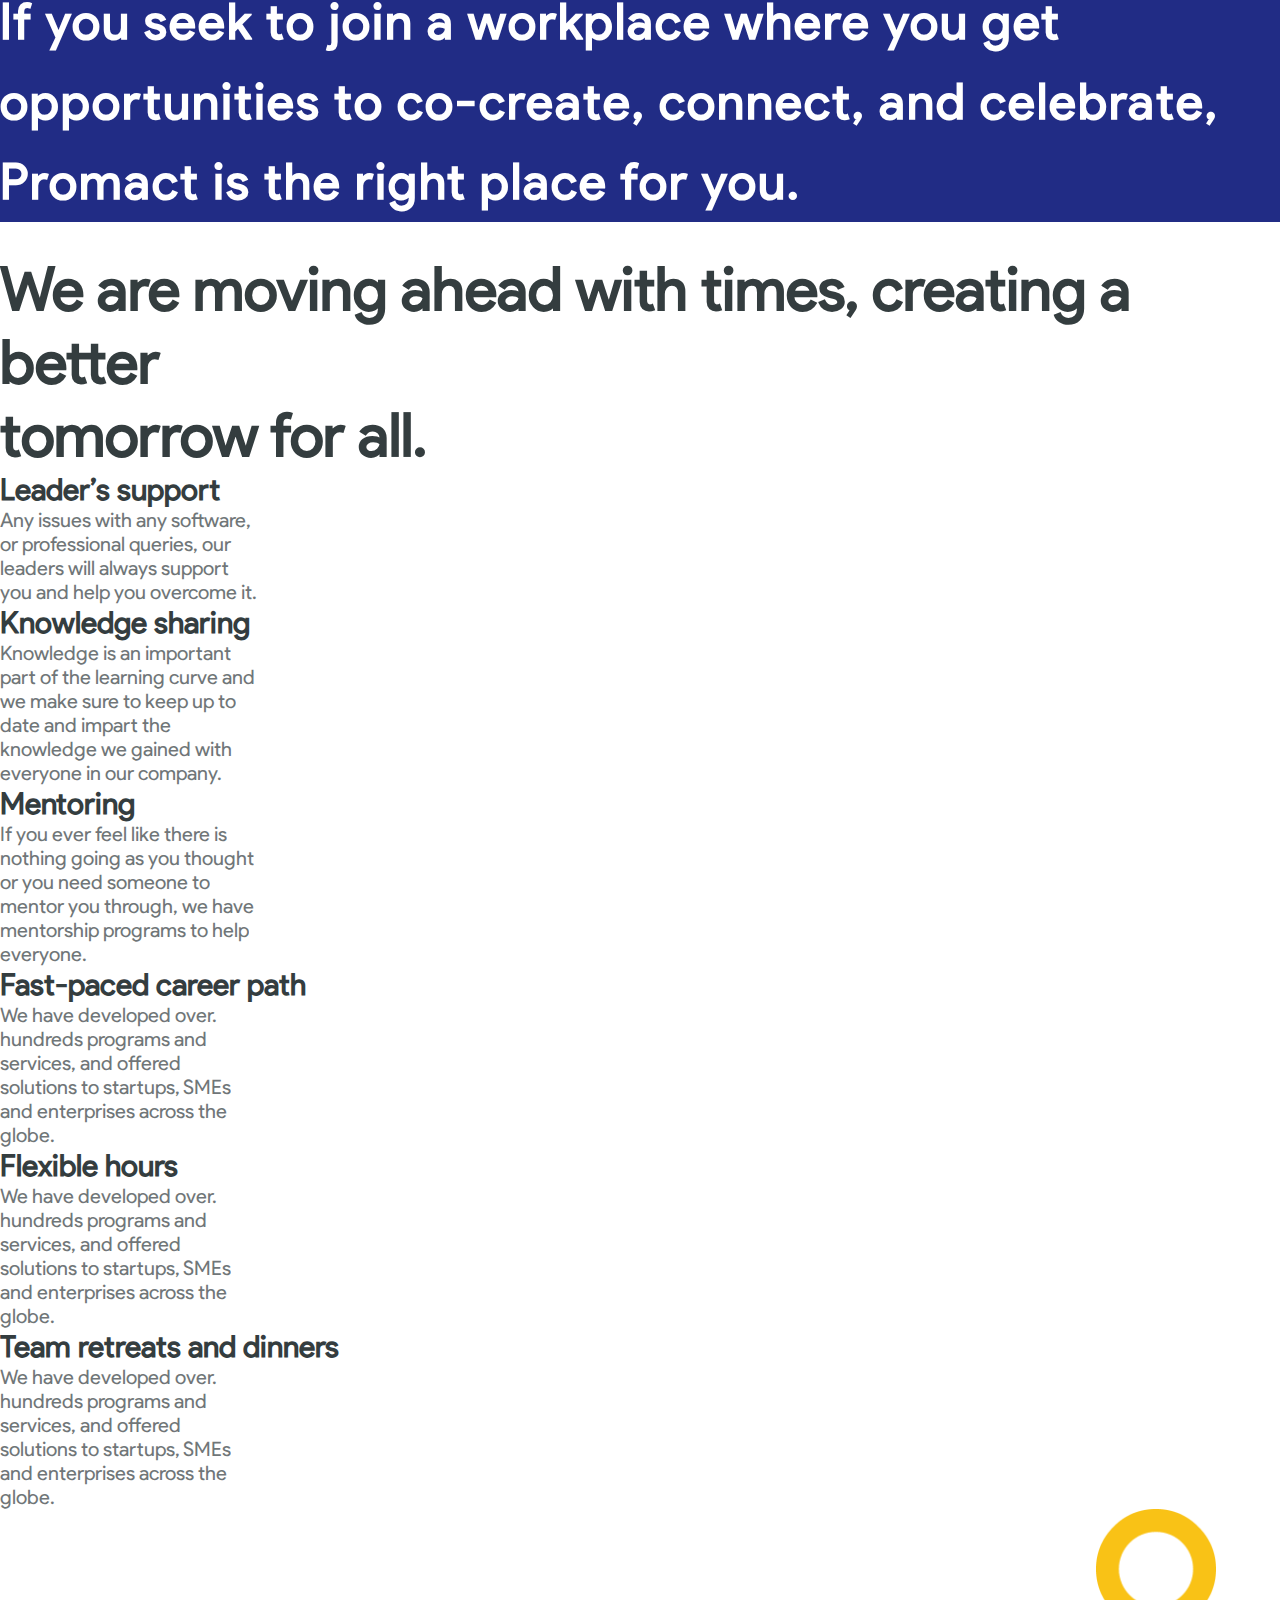
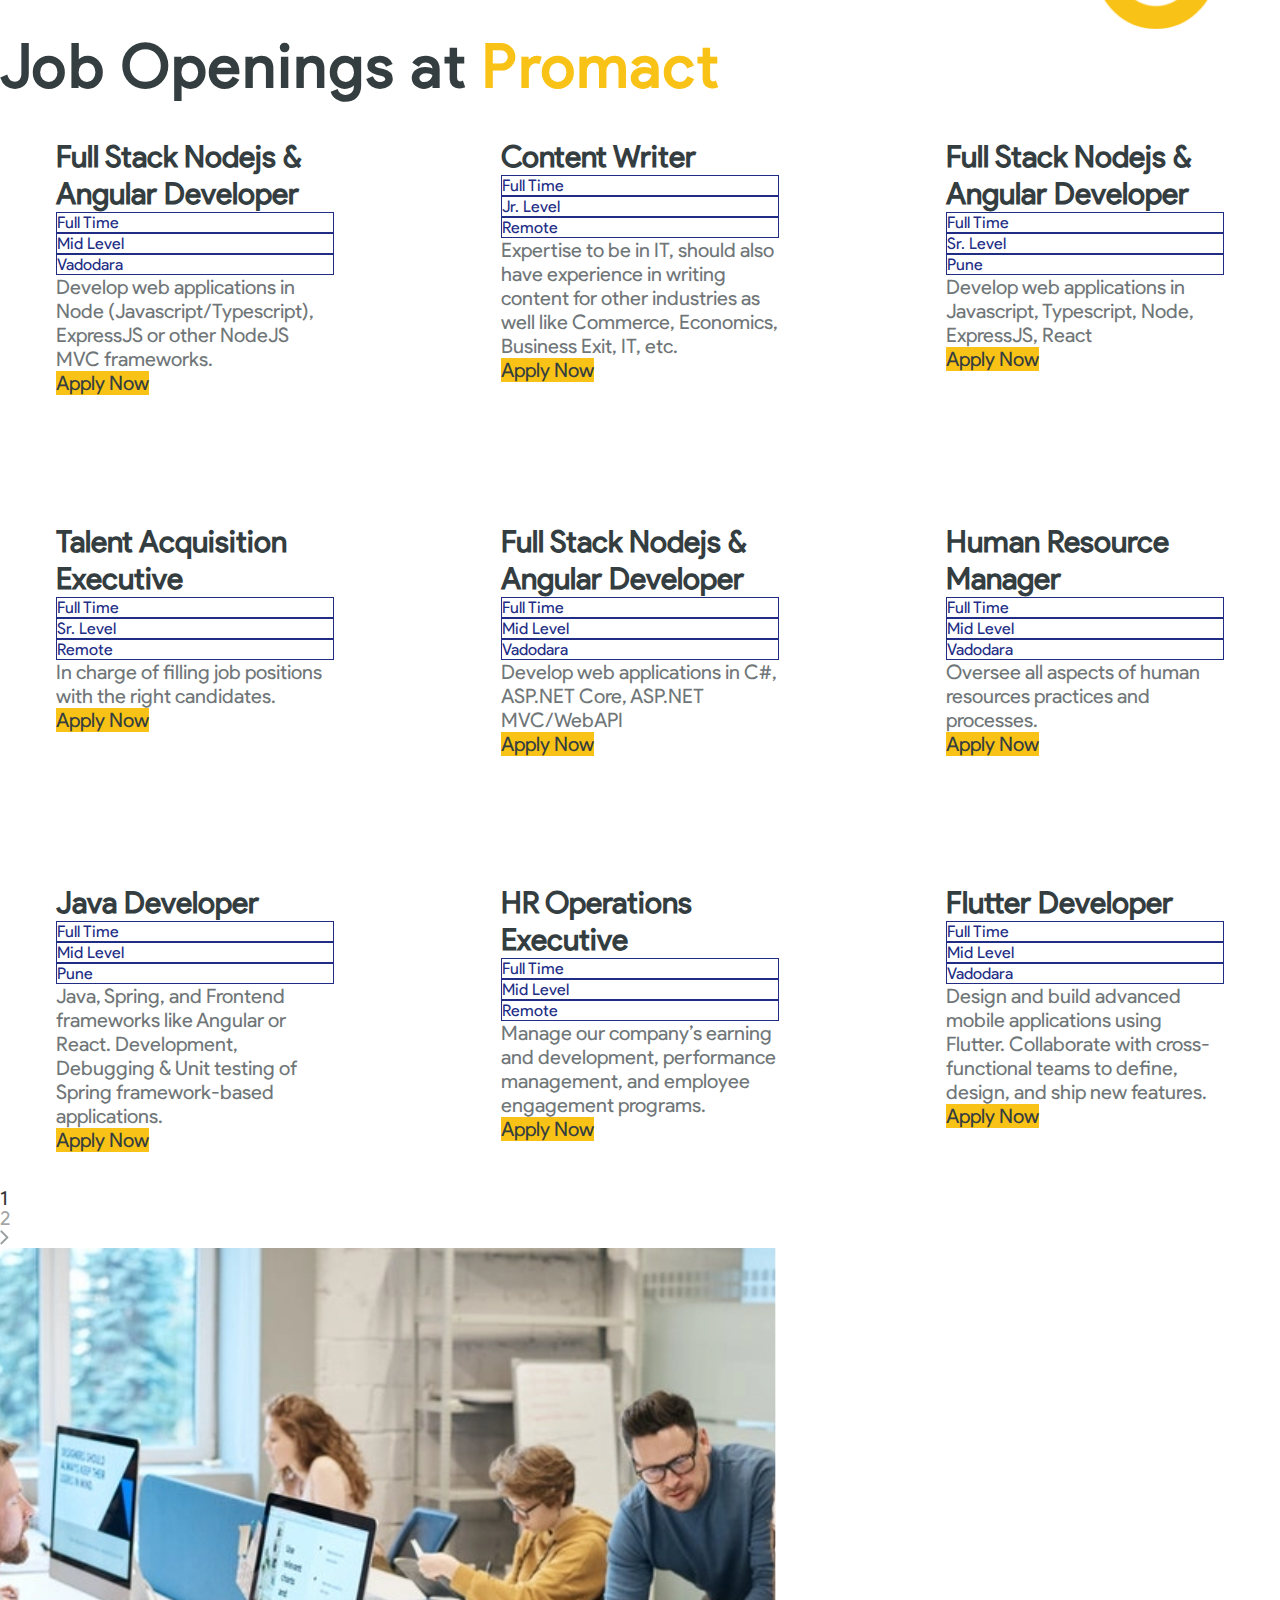
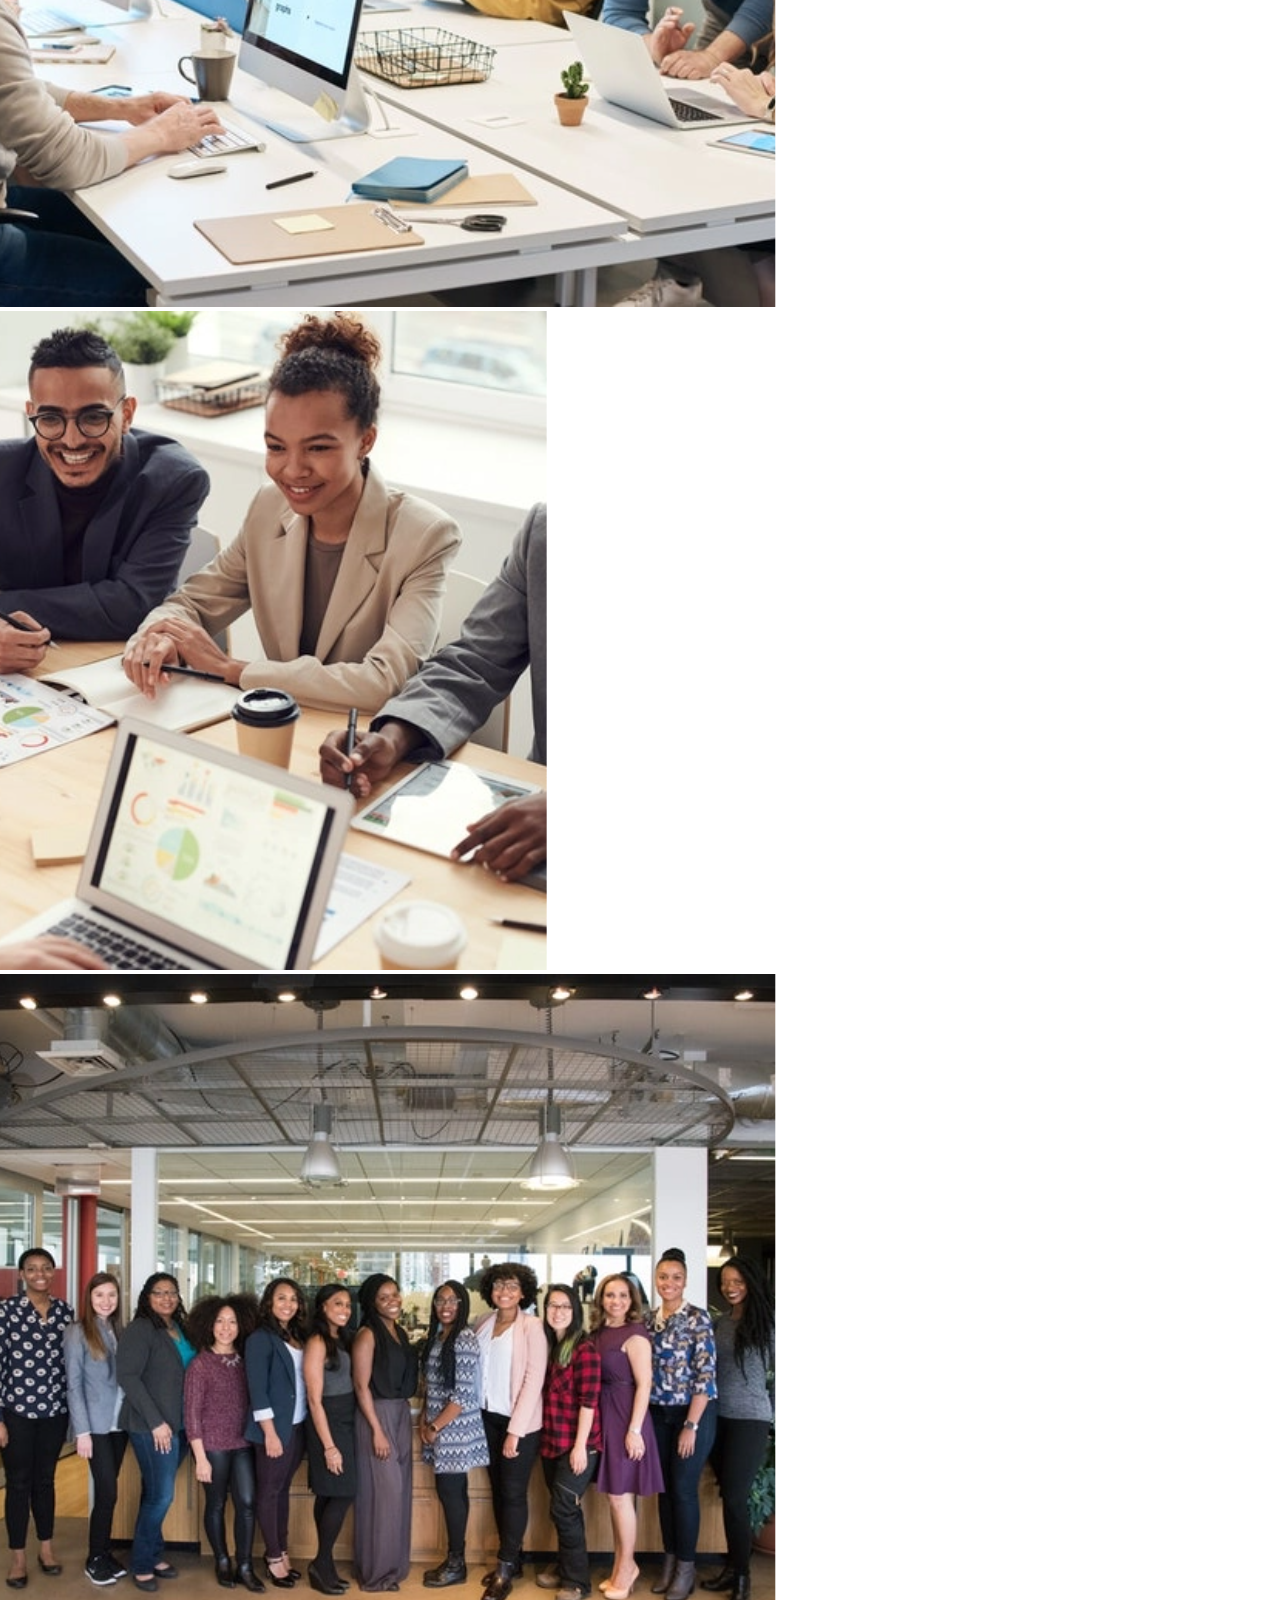
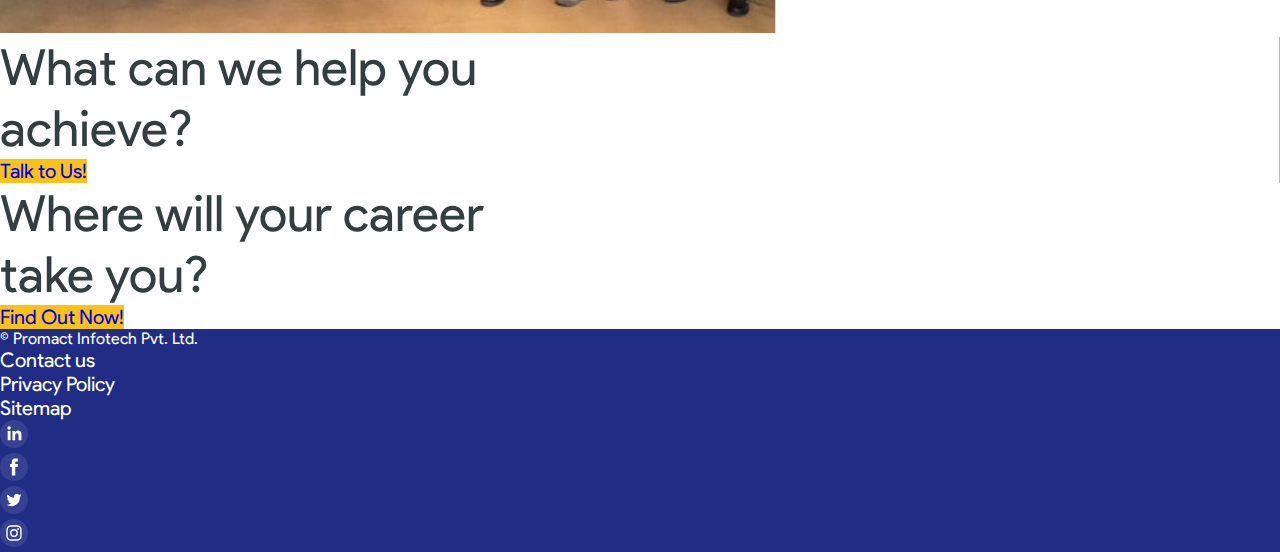
==== commit 1438eb9d: "Fix And Add All Pages" ====
--- a/pages/career.html
+++ b/pages/career.html
@@ -24,7 +24,7 @@
                 <nav class="navbar navbar-expand-xl navbar-dark">
                     <div class="container-fluid px-xl-5 px-lg-3 py-4 mx-xl-3 mx-lg-1 my-2">
                         <a class="navbar-brand" href="../index.html">
-                            <img id="imgLogo" class="header_logo left px-2" src="../img/MainLogo/mainLogo.png">
+                            <img id="imgLogo" class="header_logo left px-2" src="../img/MainLogo/mainLogo.png" alt="logo-promact">
                         </a>
                         <button class="navbar-toggler" type="button" data-toggle="collapse" data-target="#navbarNav" aria-controls="navbarNav" aria-expanded="false" aria-label="Toggle navigation">
                             <span class="navbar-toggler-icon"></span>
@@ -34,23 +34,23 @@
                                 <li class="nav-item dropdown position-relative">
                                     <a class="nav-link link-services" href="#" id="navbarDropdown-services">
                                         Services 
-                                        <img id="imgDropDownServices" src="../img/Control/downArrowWhite.png">
+                                        <img id="imgDropDownServices" src="../img/Control/downArrowWhite.png" alt="dropdown-services">
                                     </a>                            
                                 </li>
                                 <li class="nav-item mx-xl-4 mx-lg-0 mx-md-0 mx-sm-0">
                                     <a class="nav-link" href="./case_study.html">Case Studies</a>
                                 </li>
                                 <li class="nav-item">
-                                    <a class="nav-link" href="#">Estimation Calculator</a>
+                                    <a class="nav-link" href="./estimation_calculator.html">Estimation Calculator</a>
                                 </li>
                             </ul>
                             <ul class="navbar-nav ml-auto px-xl-4 px-lg-0 px-md-0">
                                 <li class="nav-item mx-xl-3 mx-lg-2 me-xl-4 me-lg-0 me-md-0 me-sm-2">
                                     <a class="nav-link link-company" href="#" id="navbarDropdown-company">
                                         Company 
-                                        <img id="imgDropDownCompany" src="../img/Control/downArrowWhite.png">
+                                        <img id="imgDropDownCompany" src="../img/Control/downArrowWhite.png" alt="dropdown-company">
                                     </a>
-                                    <div class="dropdown-menu w-100" aria-labelledby="navbarDropdownCompany">
+                                    <div class="dropdown-menu w-100">
                                         <a class="dropdown-item" href="#">About Us</a>
                                         <a class="dropdown-item" href="#">Our Team</a>
                                         <a class="dropdown-item" href="#">History</a>
@@ -69,15 +69,17 @@
             <!-- DropDown Services Start --> 
             <div class="dropdown-services container-fluid px-xl-3 px-lg-0 m-0 py-0 position-absolute" id="dropdown-services">
                 <div class="row px-xl-5 px-lg-0">
-                    <div class="col-12 col-md-3 py-4 px-md-5">
-                        <h1 class="fs-3">Services</h1>
-                        <p class="fs-5 mb-4">Accelerate your vision with technologies that are both agile and cutting-edge.</p>
-                        <a class="fs-5" href="./services.html">View all Services</a>
-                    </div>
-                    <div class="col-12 col-md-4 py-4 px-md-5">
-                        <ul class="list-unstyled">
-                            <li class="mb-3">
-                                <p class="px-4 fs-4 mb-lg-5 mb-md-2">Product Engineering</p>
+                    <div class="col-12 col-md-3 px-md-5 pb-4">
+                        <h2 class="fs-3">Services</h2>
+                        <p class="fs-5 mb-lg-4 mb-sm-0">Accelerate your vision with technologies that are both agile and cutting-edge.</p>
+                        <a class="link-decoration fs-5" href="./services.html">View all Services</a>
+                    </div>
+                    <div class="col-12 col-md-4 px-md-5">
+                        <ul class="list-unstyled">
+                            <li class="mb-3">
+                                <a href="./services_product_engineering.html">
+                                    <p class="px-4 fs-4 mb-lg-5 mb-md-2">Product Engineering</p>
+                                </a>
                             </li>
                             <li class="mb-3">
                                 <p class="px-4 fs-4 mb-lg-5 mb-md-2">Digital Commerce Solutions</p>
@@ -88,12 +90,12 @@
                             <li class="mb-3">
                                 <p class="px-4 fs-4 mb-lg-5 mb-md-2">Transformation &amp; Modernization</p>
                             </li>
-                            <li class="mb-3">                        
+                            <li>                        
                                 <p class="px-4 fs-4 mb-lg-5 mb-md-2">Application Management &amp; Development</p>
                             </li>
                         </ul>
                     </div>
-                    <div class="col-12 col-md-3 py-4 px-md-5">
+                    <div class="col-12 col-md-3 px-md-5">
                         <ul class="list-unstyled">
                             <li class="mb-3">
                                 <p class="px-4 fs-4 mb-lg-5 mb-md-2">Agile</p>
@@ -107,12 +109,12 @@
                             <li class="mb-3">
                                 <p class="px-4 fs-4 mb-lg-5 mb-md-2">Mobility Solutions</p>
                             </li>
-                            <li class="mb-3">
+                            <li>
                                 <p class="px-4 fs-4 mb-lg-5 mb-md-2">AI, Data &amp; Analytics</p>
                             </li>
                         </ul>
                     </div>
-                    <div class="col-12 col-md-2 py-4 px-md-5">
+                    <div class="col-12 col-md-2 px-md-5">
                         <ul class="list-unstyled">
                             <li class="mb-3">
                                 <p class="px-4 fs-4 mb-lg-5 mb-md-2">ERP</p>
@@ -123,7 +125,7 @@
                             <li class="mb-3">
                                 <p class="px-4 fs-4 mb-lg-5 mb-md-2">Cloud</p>
                             </li>
-                            <li class="mb-3">
+                            <li>
                                 <p class="px-4 fs-4 mb-lg-5 mb-md-2">Design</p>
                             </li>
                         </ul>
@@ -135,49 +137,49 @@
             <!-- DropDown Company Start --> 
             <div class="dropdown-company container-fluid px-xl-3 px-lg-0 m-0 py-0 position-absolute" id="dropdown-company">
                 <div class="row px-xl-5 px-lg-0">
-                    <div class="col-12 col-md-3 py-4 px-md-5">
+                    <div class="col-12 col-md-3 px-md-5 pb-4">
                         <ul class="list-unstyled">
                             <li>
                                 <p class="px-2 fs-4 mb-lg-2 mb-md-2">About us</p>
                             </li>
                         </ul>
-                        <p class="fs-5 mb-4">
+                        <p class="fs-5 mb-4 container-links">
                             Our belief is in providing solutions, with a great work environment. Discover more about us.
                         </p>
-                        <a class="fs-5">About Us</a>
-                    </div>
-                    <div class="col-12 col-md-3 py-4 px-md-5">
+                        <a href="./aboutUs.html" class="link-decoration fs-5">About Us</a>
+                    </div>
+                    <div class="col-12 col-md-3 px-md-5 pb-4">
                         <ul class="list-unstyled">
                             <li>
                                 <p class="px-2 fs-4 mb-lg-2 mb-md-2">Careers</p>
                             </li>
                         </ul>
-                        <p class="fs-5 mb-4">
+                        <p class="fs-5 mb-4 container-links">
                             Accelerate your career with us. Find about all the exciting opportunities you can get!
                         </p>
-                        <a href="./career.html" class="fs-5">View Careers</a>
-                    </div>
-                    <div class="col-12 col-md-3 py-4 px-md-5">
+                        <a href="./career.html" class="link-decoration fs-5">View Careers</a>
+                    </div>
+                    <div class="col-12 col-md-3 px-md-5 pb-4">
                         <ul class="list-unstyled">
                             <li>
                                 <p class="px-2 fs-4 mb-lg-2 mb-md-2">Life@Promact</p>
                             </li>
                         </ul>
-                        <p class="fs-5 mb-4">
+                        <p class="fs-5 mb-4 container-links">
                             Apart from work, we also enjoy the life we have at Promact. Discover more with us.
                         </p>
-                        <a class="fs-5">Check us out</a>
-                    </div>
-                    <div class="col-12 col-md-3 py-4 px-md-5">
+                        <a href="./life_promact.html" class="link-decoration fs-5">Check us out</a>
+                    </div>
+                    <div class="col-12 col-md-3 px-md-5 pb-4">
                         <ul class="list-unstyled">
                             <li>
                                 <p class="px-2 fs-4 mb-lg-2 mb-md-2">Partnership</p>
                             </li>
                         </ul>
-                        <p class="fs-5 mb-4">
+                        <p class="fs-5 mb-4 container-links">
                             Partner with us and let us handle everything from scratch.
                         </p>
-                        <a class="fs-5">Partner with us</a>
+                        <a href="./partnership.html" class="link-decoration fs-5">Partner with us</a>
                     </div>
                 </div>
             </div>
@@ -185,14 +187,14 @@
             <!-- Nav End --> 
 
             <!-- Hero Content Start --> 
-            <div class="container_layout_content d-flex justify-content-center align-items-center pb-5">
-                <div class="layout_content_text px-2">
+            <div class="container_layout_content d-flex justify-content-center align-items-center pb-5 pt-5">
+                <div class="layout_content_text px-2 pt-4">
                     <span>Career</span>
                     <h1 class="layout_text_h1 text-xxl pt-5">Get opportunities to co-create, connect and celebrate!</h1>
                     <!-- Container Circle Start -->
                     <div class="container-fluid container_small_circle background_circle">
                         <button class="btn btn-sm my-4 rounded-5 px-4 py-1">Know More</button>
-                        <img src="../img/Bubble/BigCirclex2.png">
+                        <img src="../img/Bubble/BigCirclex2.png" alt="circle">
                     </div>
                     <!-- Container Circle End-->
                 </div>
@@ -202,17 +204,17 @@
     </div>
     <!-- Hero End --> 
 
-    <!-- Section Colage IMG Start --> 
-    <div class="container-fluid collage p-0 m-0">
-        <img class="img-fluid w-100 p-0 m-0" src="../img/Gallery/Group 485.png">
+    <!-- Section Collage IMG Start --> 
+    <div class="container-fluid collage p-0 pb-5 m-0">
+        <img class="img-fluid w-100 p-0 m-0 pb-5" src="../img/Gallery/Group485.png" alt="collage-teamwork">
     </div>
-    <!-- Section Colage IMG End --> 
+    <!-- Section Collage IMG End --> 
 
     <!-- Spacer Start-->
-    <section class="container-fluid spacer p-5">
-        <div class="row justify-content-center pt-5">
-            <div class="col-10 pt-3 px-5">
-                <h2 class="display-5 display-md-4">
+    <section class="container-fluid spacer p-lg-5 p-md-0 py-5 mb-5">
+        <div class="row justify-content-center">
+            <div class="col-10 px-lg-5 px-sm-0">
+                <h2 class="display-5 display-md-4 pb-5">
                     We have an egalitarian work culture and look to induct <br> 
                     great minds with a problem-solving attitude as we grow. <br>
                     If you seek to join a workplace where you get <br>
@@ -225,12 +227,12 @@
     <!-- Spacer End-->
 
     <!-- Section Features Start -->
-    <div class="container-fluid">
-        <div class="row justify-content-center text-center">
-            <div class="col-md-12 features-content p-lg-4 p-md-0 mt-5 text-center">
+    <div class="container-fluid pb-0 mb-0">
+        <div class="row justify-content-center text-center pb-0 mb-0">
+            <div class="col-md-12 features-content p-lg-4 p-md-0 mt-5 text-center pb-0 mb-0">
                 <h1 class="mt-5">We are moving ahead with times, creating a better</h1>
                 <h1 class="mb-5 pb-3">tomorrow for all.</h1>
-                <section class="row justify-content-center text-lg-start text-md-start text-sm-center">
+                <div class="row justify-content-center text-lg-start text-md-start text-sm-center">
                     <article class="col-md-3 m-4">
                         <h2 class= "mb-4">Leader’s support</h2>
                         <p class= "m-0 p-0">Any issues with any software,</p>
@@ -283,7 +285,7 @@
                         <p class= "m-0 p-0">and enterprises across the</p>
                         <p class= "m-0 p-0">globe.</p>
                     </article>
-                </section>
+                </div>
             </div>
         </div>
     </div>
@@ -293,7 +295,7 @@
     <div class="d-flex justify-content-center align-items-center pb-0 px-4">
         <div class="layout_content_text px-2">
             <div class="container-fluid container_small_circle background_circle">
-                <img src="../img/Bubble/BigCirclex2.png">
+                <img src="../img/Bubble/BigCirclex2.png" alt="circle">
             </div>
         </div>
     </div>
@@ -303,7 +305,7 @@
     <!-- Section Job Openings Start -->
     <div class="jobs-content continaer-fluid">
         <h1 class="mt-5 text-center">Job Openings at <span>Promact</span></h1>
-        <section class="career_card section_card_jobs mt-3">
+        <div class="career_card section_card_jobs mt-3">
             <!-- Card Job -->  
             <article class="item_job article_job">
                 <div class="card-content-job">
@@ -317,7 +319,7 @@
                         <p>
                             Develop web applications in Node (Javascript/Typescript), ExpressJS or other NodeJS MVC frameworks.
                         </p>
-                        <button class="btn btn-sm my-4 rounded-5 px-4">Apply Now</button>
+                        <a class="link-button btn btn-sm my-4 rounded-5 px-4" href="./career_application.html">Apply Now</a>
                     </div>
                 </div>
             </article>
@@ -334,7 +336,7 @@
                         <p>
                             Expertise to be in IT, should also have experience in writing content for other industries as well like Commerce, Economics, Business Exit, IT, etc.
                         </p>
-                        <button class="btn btn-sm my-4 rounded-5 px-4">Apply Now</button>
+                        <a class="link-button btn btn-sm my-4 rounded-5 px-4" href="./career_application.html">Apply Now</a>
                     </div>
                 </div>
             </article>
@@ -351,7 +353,7 @@
                         <p>
                             Develop web applications in Javascript, Typescript, Node, ExpressJS, React
                         </p>
-                        <button class="btn btn-sm my-4 rounded-5 px-4">Apply Now</button>
+                        <a class="link-button btn btn-sm my-4 rounded-5 px-4" href="./career_application.html">Apply Now</a>
                     </div>
                 </div>
             </article>
@@ -368,7 +370,7 @@
                         <p>
                             In charge of filling job positions with the right candidates.
                         </p>
-                        <button class="btn btn-sm my-4 rounded-5 px-4">Apply Now</button>
+                        <a class="link-button btn btn-sm my-4 rounded-5 px-4" href="./career_application.html">Apply Now</a>
                     </div>
                 </div>
             </article>
@@ -385,7 +387,7 @@
                         <p>
                             Develop web applications in C#, ASP.NET Core, ASP.NET MVC/WebAPI
                         </p>
-                        <button class="btn btn-sm my-4 rounded-5 px-4">Apply Now</button>
+                        <a class="link-button btn btn-sm my-4 rounded-5 px-4" href="./career_application.html">Apply Now</a>
                     </div>
                 </div>
             </article>
@@ -402,7 +404,7 @@
                         <p>
                             Oversee all aspects of human resources practices and processes.
                         </p>
-                        <button class="btn btn-sm my-4 rounded-5 px-4">Apply Now</button>
+                        <a class="link-button btn btn-sm my-4 rounded-5 px-4" href="./career_application.html">Apply Now</a>
                     </div>
                 </div>
             </article>
@@ -419,7 +421,7 @@
                         <p>
                             Java, Spring, and Frontend frameworks like Angular or React. Development, Debugging & Unit testing of Spring framework-based applications.
                         </p>
-                        <button class="btn btn-sm my-4 rounded-5 px-4">Apply Now</button>
+                        <a class="link-button btn btn-sm my-4 rounded-5 px-4" href="./career_application.html">Apply Now</a>
                     </div>
                 </div>
             </article>
@@ -436,7 +438,7 @@
                         <p>
                             Manage our company’s earning and development, performance management, and employee engagement programs.
                         </p>
-                        <button class="btn btn-sm my-4 rounded-5 px-4">Apply Now</button>
+                        <a class="link-button btn btn-sm my-4 rounded-5 px-4" href="./career_application.html">Apply Now</a>
                     </div>
                 </div>
             </article>
@@ -453,11 +455,11 @@
                         <p>
                             Design and build advanced mobile applications using Flutter. Collaborate with cross-functional teams to define, design, and ship new features.
                         </p>
-                        <button class="btn btn-sm my-4 rounded-5 px-4">Apply Now</button>
-                    </div>
-                </div>
-            </article>
-        </section>
+                        <a class="link-button btn btn-sm my-4 rounded-5 px-4" href="./career_application.html">Apply Now</a>
+                    </div>
+                </div>
+            </article>
+        </div>
 
         <!-- Container Next Page -->
         <div class="nextPage container text-center me-5 pe-5">
@@ -465,40 +467,41 @@
                 <div class="col-auto me-auto"></div>
                 <div class="nextPage-active col-auto">1</div>
                 <div class="col-auto">2</div>
-                <div class="col-auto pe-5"><img src="../img/nextIcon.png"></div>
+                <div class="col-auto pe-5"><img src="../img/nextIcon.png" alt="arrow-next-page"></div>
             </div>
         </div>
     </div>
     <!-- Section Job Openings End -->
 
     <!-- Section Imgs Start -->
-    <section class="container-fluid w-100 d-flex py-5 mt-5 mx-0 px-0">
-        <img class="img-fluid me-4" src="../img/Gallery/pexels-fauxels-3184357.png">
-        <img class="img-fluid me-4" src="../img/Gallery/pexels-fauxels-3184338.png">
-        <img class="img-fluid me-4" src="../img/Gallery/pexels-christina-morillo-1181438.png">
-    </section>
+    <div class="container-fluid w-100 d-flex py-5 mt-5 mx-0 px-0 overflow-x-hidden">
+        <img class="img-fluid me-4" src="../img/Gallery/pexels-fauxels-3184357.png" alt="teamwork">
+        <img class="img-fluid me-4" src="../img/Gallery/pexels-fauxels-3184338.png" alt="teamwork">
+        <img class="img-fluid" src="../img/Gallery/pexels-christina-morillo-1181438.png" alt="teamwork">
+    </div>
     <!-- Section Imgs End -->
 
-    <!-- ------- Section Footer Start ---------- -->
-    <section class="feature-section pt-80 text-center p-lg-5 p-md-3 p-sm-3">
-        <div class="container py-5 mx-1 mx-auto">
-        <div class="row justify-content-center px-lg-5 p-sm-0 my-lg-5 m-sm-0">
-
-            <div class="col-lg-6 col-sm-12 content-feature px-5 p-sm-0 my-lg-5 my-sm-0 pe-lg-5 pe-md-0">
-                <div class="p-lg-0 p-sm-0 px-5">
+    <!-- Section Footer Start -->
+    <section class="feature-section py-5 mt-5 text-center px-xl-5 px-lg-0 mx-xl-5 mx-lg-0 text-center">
+        <div class="row justify-content-center px-xl-5 px-lg-0 my-lg-5 text-center mx-xl-5 mx-lg-0 py-xxl-5">
+            <div class="content-feature col-lg-6 col-md-12 col-sm-12 my-lg-6 my-sm-0 text-center pb-5">
+                <div>
                     <h2>What can we help you</h2>
                     <h2>achieve?</h2>
-                    <button class="btn btn-sm my-3 rounded-5 px-5 py-lg-2 py-md-0 py-sm-2">Talk to Us!</button>
-                </div>
-            </div>
-            <div class="col-lg-6 col-sm-12 px-5 my-5 p-sm-0 ps-lg-5 ps-md-0">
-                <div class="p-lg-0 p-sm-0">
+                    <a class="link-features btn btn-sm my-3 rounded-5 mb-5" href="./contact.html">
+                        Talk to Us!
+                    </a>
+                </div>
+            </div>
+            <div class="col-lg-6 col-md-12 col-sm-12 my-lg-6 my-sm-0 text-center pb-5">
+                <div>
                     <h2>Where will your career</h2>
                     <h2>take you?</h2>
-                    <button class="btn btn-sm my-3 rounded-5 px-5 py-lg-2 py-md-0 py-sm-2">Find Out Now!</button>
-                </div>
-            </div>
-        </div>
+                    <a class="link-features btn btn-sm my-3 rounded-5 mb-5" href="./career.html">
+                        Find Out Now!
+                    </a>
+                </div>
+            </div>
         </div>
     </section>
     <footer class="container-fluid px-lg-5 px-md-0 px-sm-0 text-sm-center">
@@ -516,22 +519,22 @@
                     <ul class="list-inline">
                         <li class="list-inline-item ms-lg-0">
                             <a href="#">
-                                <img src="../img/Group 315.svg">
+                                <img src="../img/Group315.svg" alt="linkedin">
                             </a>
                         </li>
                         <li class="list-inline-item ms-lg-2 ms-md-0 ms-sm-0">
                             <a href="#">
-                                <img src="../img/Group 316.svg">
+                                <img src="../img/Group316.svg" alt="facebook">
                             </a>
                         </li>
                         <li class="list-inline-item ms-lg-2 ms-md-0 ms-sm-0">
                             <a href="#">
-                            <img src="../img/Group 312.svg">
+                            <img src="../img/Group312.svg" alt="twitter">
                             </a>
                         </li>
                         <li class="list-inline-item ms-lg-2 ms-md-0 ms-sm-0">
                             <a href="#">
-                                <img src="../img/Group 318.svg">
+                                <img src="../img/Group318.svg" alt="instagram">
                             </a>
                         </li>
                     </ul>
@@ -539,14 +542,14 @@
             </div>
         </div>
     </footer>
-    <!-- ------- Section Footer End ---------- -->
+    <!-- Section Footer End -->
 
     <!-- Js Bootstrap -->
     <script src="https://code.jquery.com/jquery-3.5.1.slim.min.js"></script>
     <script src="https://cdn.jsdelivr.net/npm/@popperjs/core@2.9.1/dist/umd/popper.min.js"></script>
     <script src="https://stackpath.bootstrapcdn.com/bootstrap/4.5.2/js/bootstrap.min.js"></script>
 
-    <!-- JS DropDown Company -->
+    <!-- JS DropDown Navigator -->
     <script src="../js/dropDownNav.js"></script>
 </body>
 </html>--- a/css/general.css
+++ b/css/general.css
@@ -27,6 +27,7 @@
     padding: 0%;
     margin: 0%;
     box-sizing: border-box;
+    max-width: 100%;
 }
 
 button{
--- a/css/career.css
+++ b/css/career.css
@@ -129,6 +129,19 @@
     opacity: 1;
     color: var(--text-color);
     letter-spacing: 2.4px;
+}
+
+.link-button{
+    font-size: 20px;
+    text-decoration: none;
+    color: var(--text-color);
+    background-color: var(--primary-color);
+}
+
+.link-button:hover{
+    color: var(--text-color);
+    background-color: var(--primary-color);
+    transform: scale(1.1);
 }
 
 .jobs-content h2{
--- a/css/nav.css
+++ b/css/nav.css
@@ -122,9 +122,11 @@
 /*******DropDown Services Start*****/
 
 .dropdown-services{
-    min-height: 50vh;
+    min-height: 50vh!important;
+    height: auto!important;
     background-color: var(--white-color);
     left: 0%;
+    z-index: 999;
 }
 
 .dropdown-services h1{
@@ -151,7 +153,7 @@
     transition: text-decoration-color 0.3s ease-in-out;
 }
 
-.dropdown-services a:hover {
+.link-decoration:hover {
     text-decoration-color: var(--primary-color);
 }
 
@@ -187,15 +189,24 @@
 
 @media (max-width: 1366px) {
     .dropdown-services li p{
-        font-size: 20px;
-    }
-}
+        font-size: 20px!important;
+    }
+}
+
+@media (max-width: 800px) {
+    .dropdown-services li p, .p-services{
+        font-size: 16px!important;
+    }
+}
+
 /*******DropDown Services End*****/
 
 /*******DropDown Company Start*****/
 .dropdown-company{
     min-height: 30vh;
+    height: auto;
     background-color: var(--white-color);
+    z-index: 999;
 }
 
 .dropdown-company h1{
@@ -204,7 +215,7 @@
     opacity: 1;
 }
 
-.dropdown-companys p{
+.dropdown-company p{
     font-size: 20px;
     color: var(--text-color);
     opacity: 0.7;
@@ -222,20 +233,10 @@
     transition: text-decoration-color 0.3s ease-in-out;
 }
 
-.dropdown-company a:hover {
-    text-decoration-color: var(--primary-color);
-}
-
 .dropdown-company li p{
     font-size: 30px;
     color: var(--text-color);
     opacity: 1;
-}
-
-.dropdown-company p{
-    font-size: 20px;
-    color: var(--text-color);
-    opacity: 0.7;
 }
 
 .dropdown-company li{
@@ -262,11 +263,13 @@
     font-weight: bold!important;
 }
 
-@media (max-width: 1366px) {
-    .dropdown-company li p{
-        font-size: 20px;
-    }
-}
+
+@media (max-width: 760px) {
+    .dropdown-company .container-links{
+        font-size: 14px!important;
+    }
+}
+
 /*******DropDown Company End*****/
 
 /*******Header Navigator End*****/--- a/css/spacer.css
+++ b/css/spacer.css
@@ -32,5 +32,11 @@
     line-height: 80px;
     font-size: 50px;
 }
+
+@media (max-width:1000px) {
+    .spacer h2{
+        font-size: 40px;
+    }
+}
 /*--------- Spacer End ---------*/
 
--- a/css/circleBackgroundTransparent.css
+++ b/css/circleBackgroundTransparent.css
@@ -1,29 +1,26 @@
 /******* Circle Background Transparent Start*****/
 .background_circle {
     background: transparent;
-  }
-  
-  .container_small_circle {
+}
+
+.container_small_circle {
     height: 120px;
     width: 100%;
-  }
+}
 
-  .container_big_circle {
+.container_big_circle {
     height: 160px;
     width: 100%;
-  }
-  
-  .background_circle img {
+}
+
+.background_circle img {
     float: right;
     width: auto;
     height: 100%;
-  }
-  
-
-  @media (max-width: 1000px) {
+}
+@media (max-width: 1000px) {
     .background_circle img{
-      display: none;
+        display: none;
     }
-  }
-
+}
 /******* Circle Background Transparent End*****/
--- a/css/footer.css
+++ b/css/footer.css
@@ -29,29 +29,45 @@
 }
 
 .feature-section h2{
-    font-size: 55px;
+    font-size: 60px;
     color: var(--text-color);
     opacity: 1;
     font-weight: lighter;
 }
 
-.feature-section button{
+.link-features{
+    background-color: var(--primary-color);
     font-size: 20px;
     opacity: 1;
+    width: 266px;
+    height: 42px;
 }
 
+.link-features:hover{
+    background-color: var(--primary-color);
+    transform: scale(1.1);
+}
+
+.feature-section a:hover{
+    color: #343D3F;
+}
+
+@media (max-width: 1366px) {
+    .feature-section h2{
+        font-size: 50px;
+    }
+}
 @media (max-width: 991px) {
     .content-feature{
         border-right:none;
     }
 }
-
 @media (max-width: 576px) {
-    .feature-section h2{
-        font-size: 35px;
+    .feature-section button{
+        width: 200px;
+        height: 45px;
     }
 }
-
  /******* Features End *****/
 
 
@@ -65,6 +81,7 @@
     font-size: 20px;
     color: var(--white-color);
     font-weight: lighter;
+    text-decoration: none;
 }
 
 footer p{
